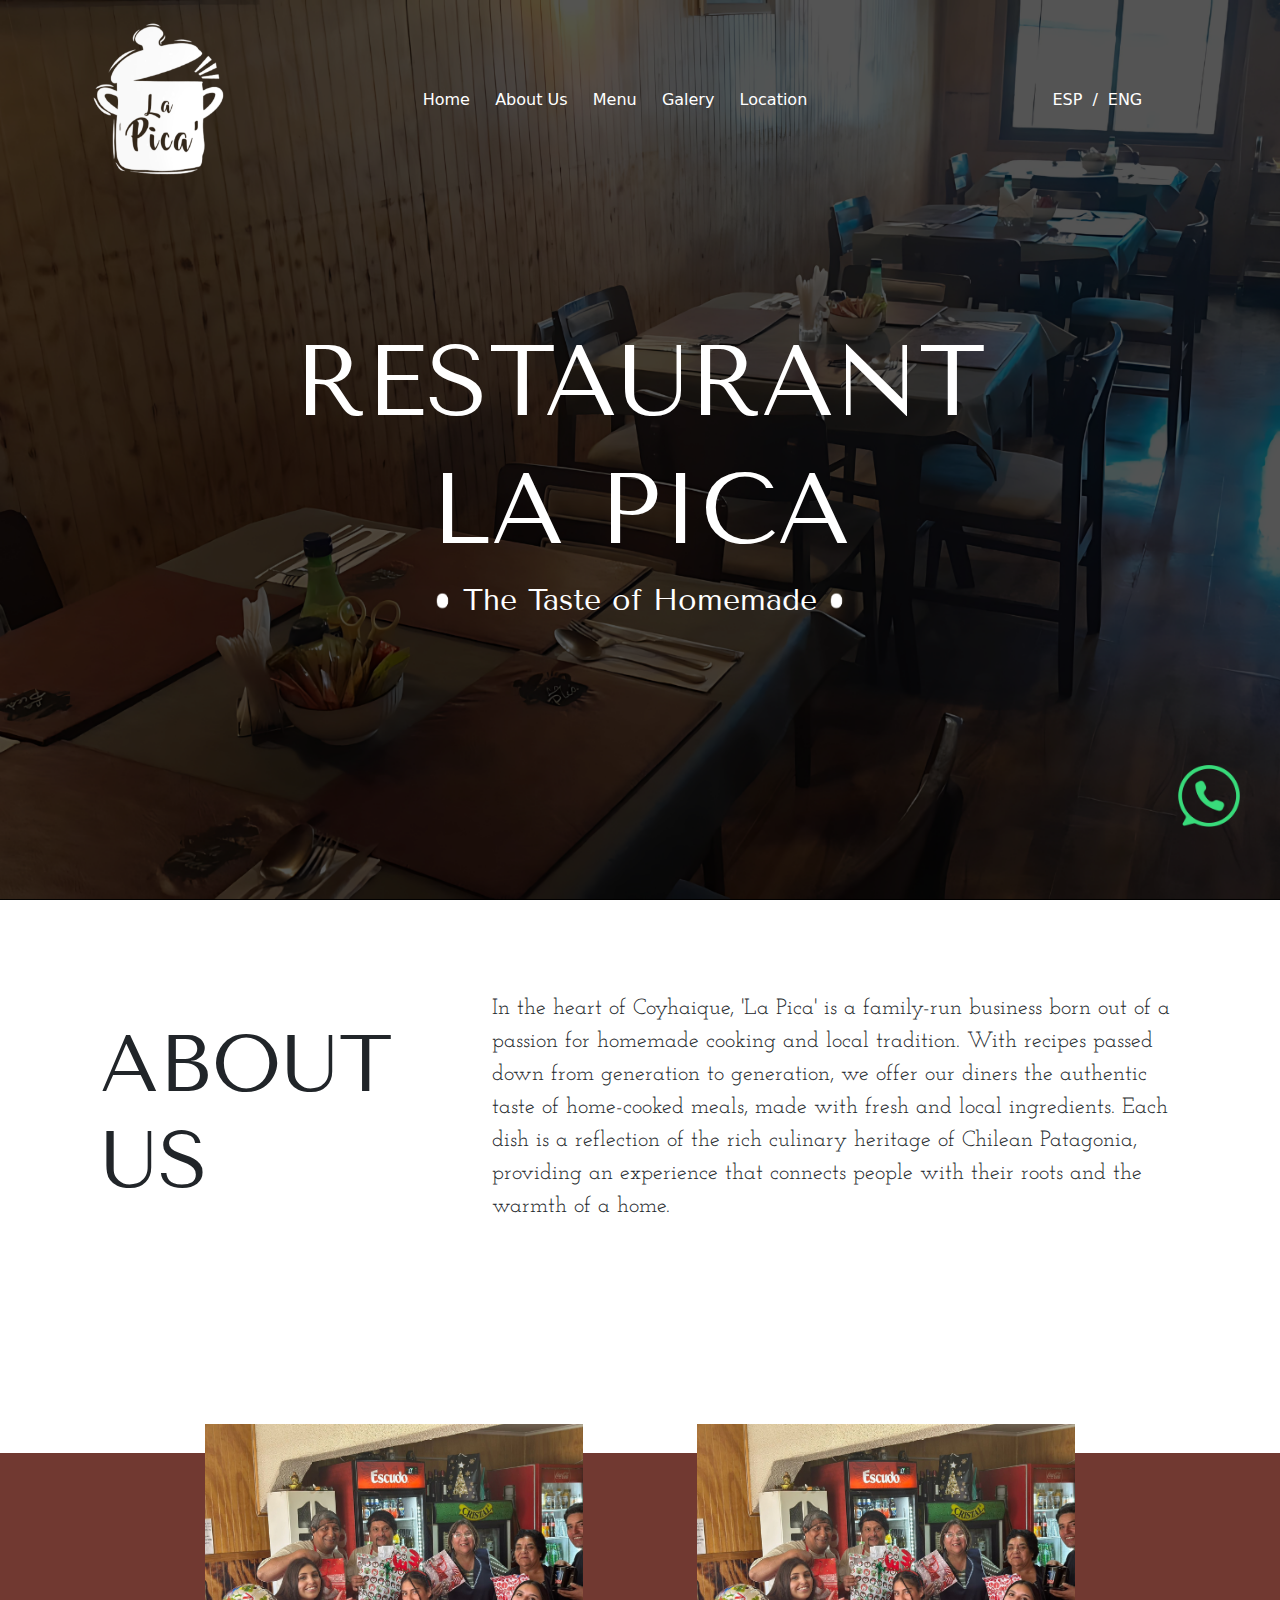
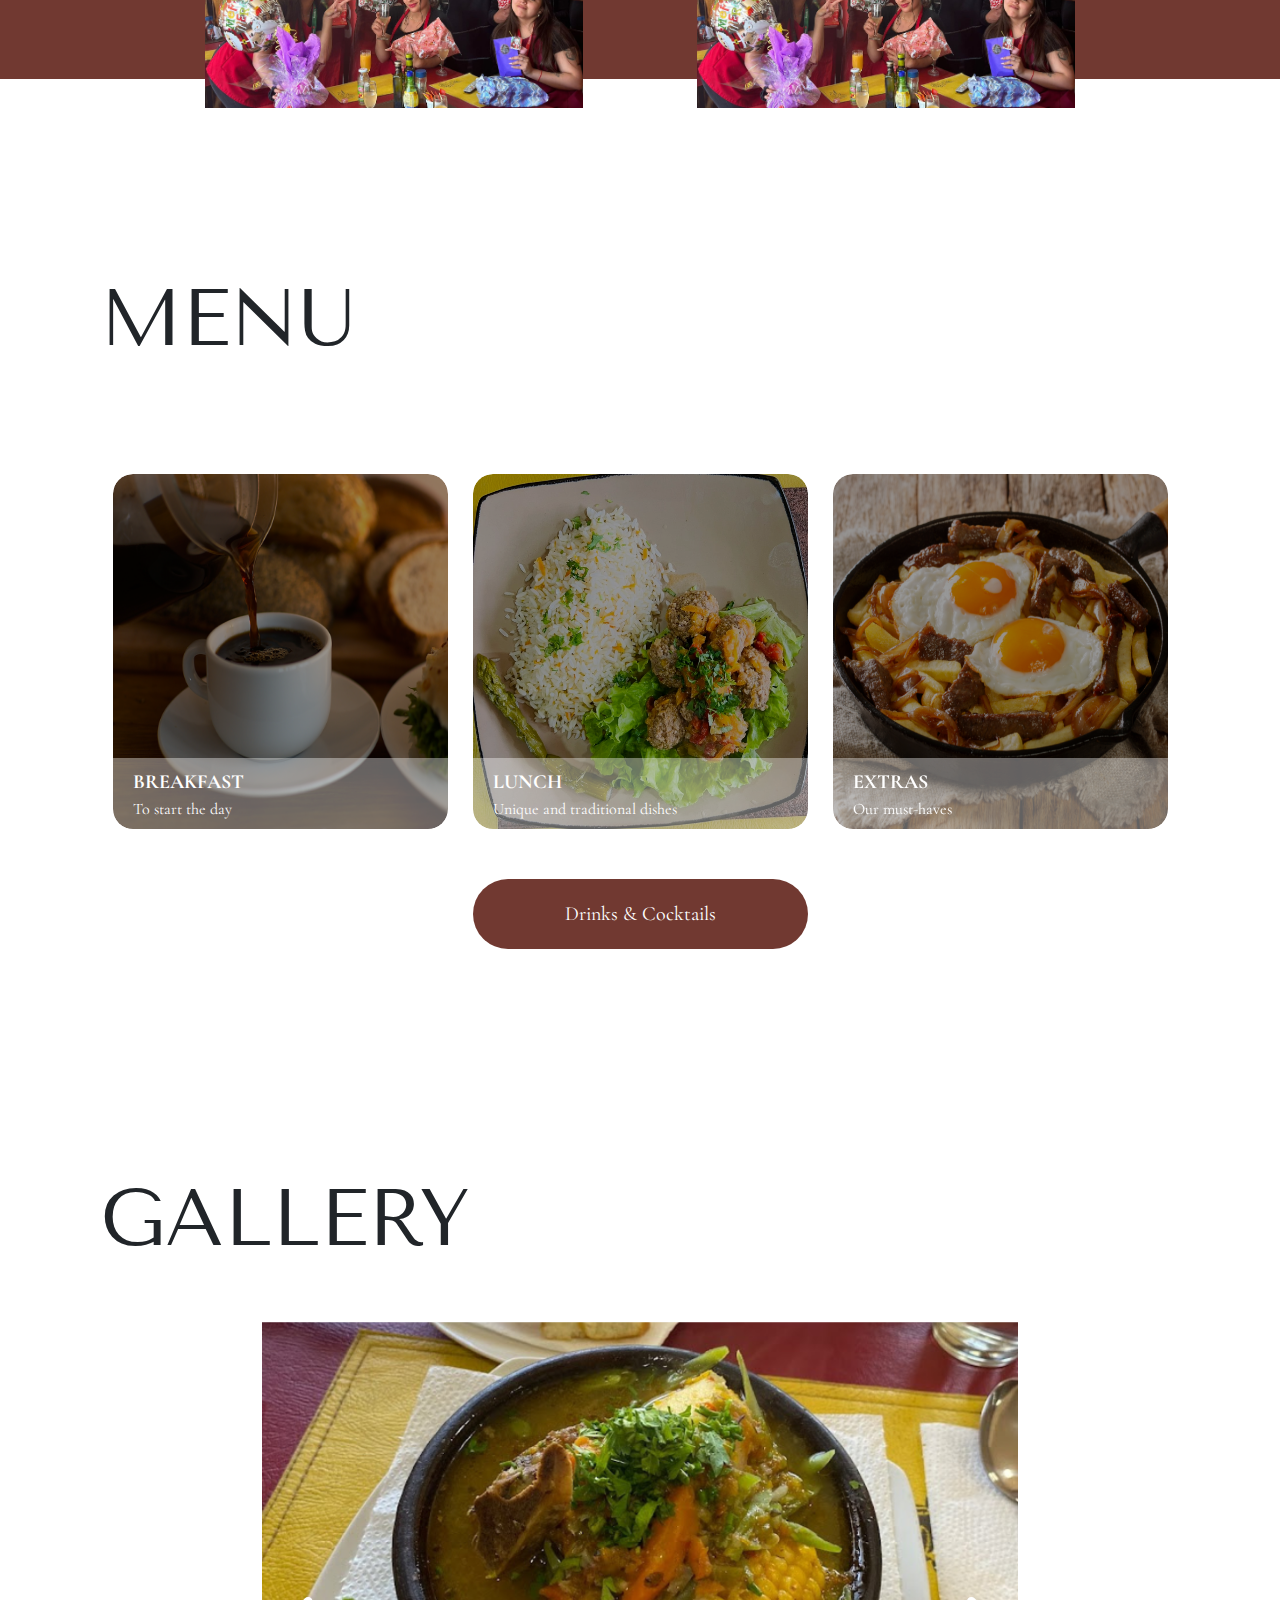
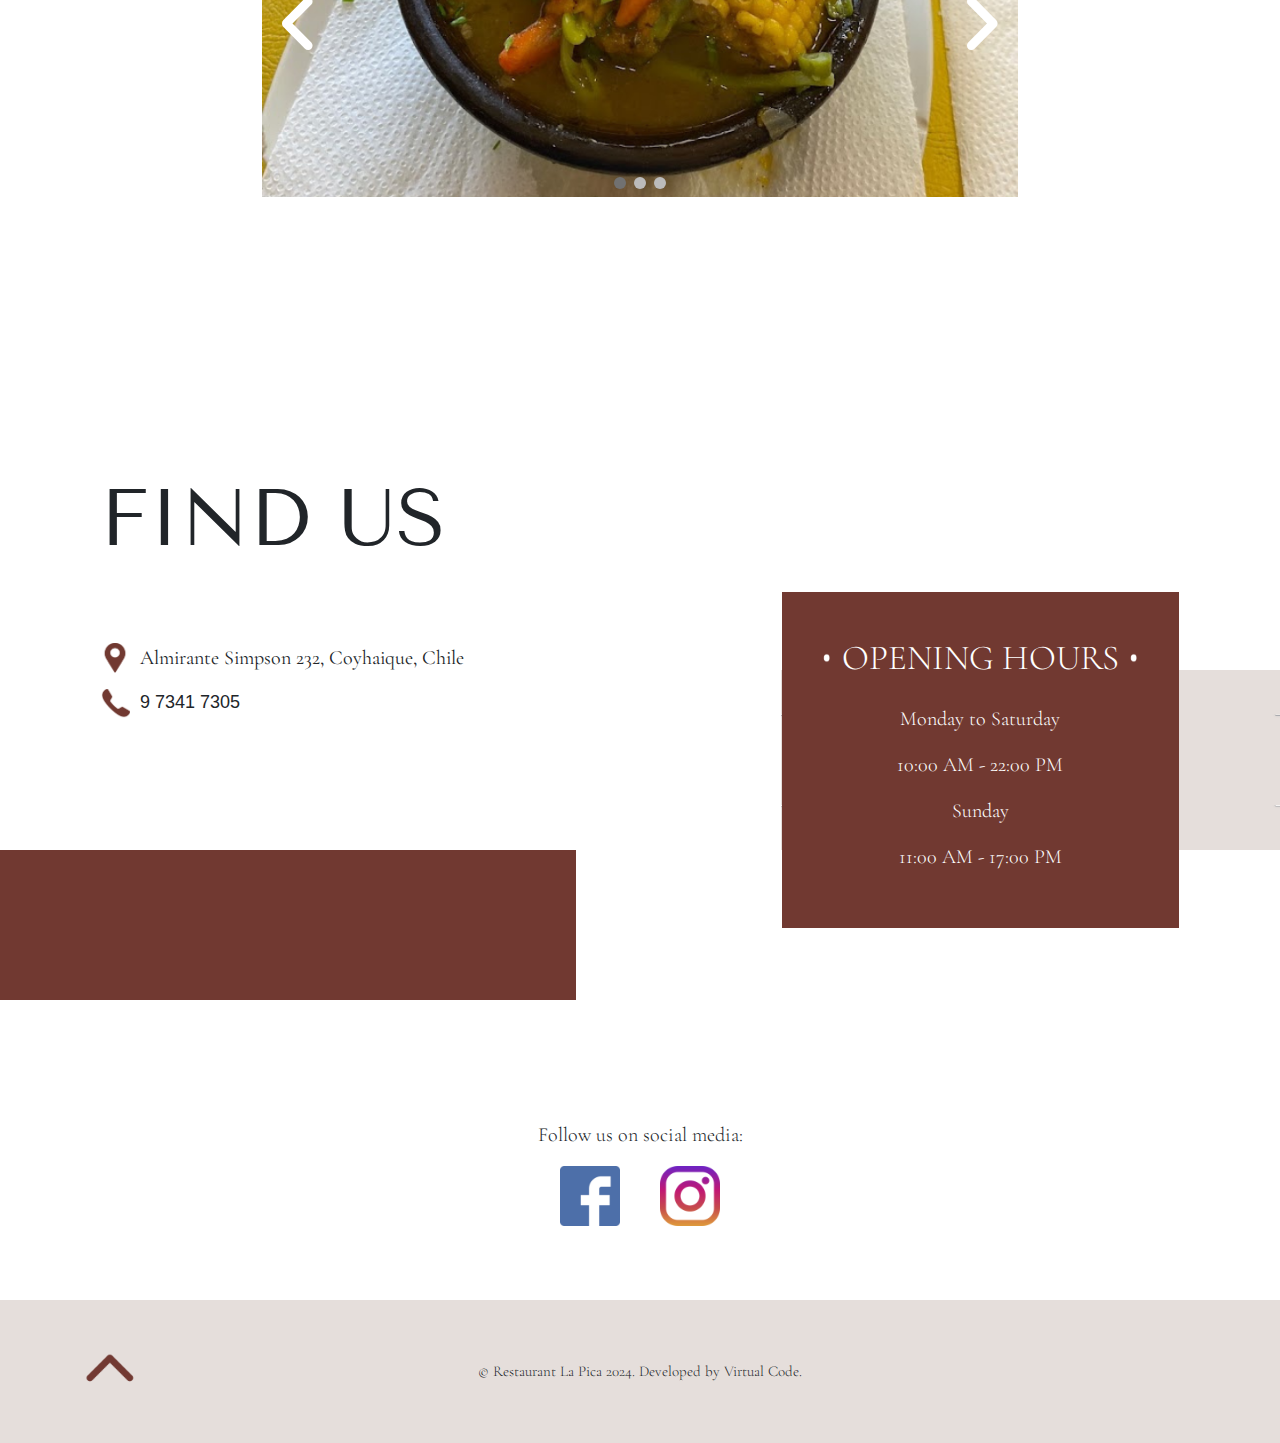
==== index-eng.html @ 549d0dbc "1ra version pagina web sin efectos" ====
<!DOCTYPE html>
<html lang="en">
<head>
    <meta charset="UTF-8">
    <meta name="viewport" content="width=device-width, initial-scale=1.0">
    <meta http-equiv="X-UA-Compatible" content="IE=edge">
    <link rel="stylesheet" href="../estilos/estilos.css">
    <link href="https://cdn.jsdelivr.net/npm/bootstrap@5.3.3/dist/css/bootstrap.min.css" rel="stylesheet" integrity="sha384-QWTKZyjpPEjISv5WaRU9OFeRpok6YctnYmDr5pNlyT2bRjXh0JMhjY6hW+ALEwIH" crossorigin="anonymous">
    <link rel="preconnect" href="https://fonts.googleapis.com">
    <link rel="preconnect" href="https://fonts.gstatic.com" crossorigin>
    <link href="https://fonts.googleapis.com/css2?family=Cormorant+Garamond:ital,wght@0,300;0,400;0,500;0,600;0,700;1,300;1,400;1,500;1,600;1,700&display=swap" rel="stylesheet">
    <link href="https://fonts.googleapis.com/css2?family=Cormorant:ital,wght@0,300..700;1,300..700&family=Forum&family=Tenor+Sans&display=swap" rel="stylesheet">
    <link href="https://fonts.googleapis.com/css2?family=EB+Garamond:ital,wght@0,400..800;1,400..800&family=Josefin+Slab:ital,wght@0,100..700;1,100..700&family=Lora:ital,wght@0,400..700;1,400..700&family=Open+Sans:ital,wght@0,300..800;1,300..800&family=Raleway:ital,wght@0,100..900;1,100..900&display=swap" rel="stylesheet">
    <link rel="stylesheet" href="https://cdnjs.cloudflare.com/ajax/libs/font-awesome/6.0.0-beta3/css/all.min.css">
    <title>La Pica - Restaurant</title>
</head>
<body>
    <section class="inicio" id="inicio">
        <header>
            <img src="./imagenes/logo-blanco.png" alt="Logo" class="logo">
            <label for="menu-toggle" class="menu-icon">
                <i class="fas fa-bars"></i> <!-- Ícono del menú hamburguesa -->
            </label>
            <input type="checkbox" id="menu-toggle">
            <nav>
                <ul class="barra-nav">
                    <li class="close-menu">
                        <label for="menu-toggle" class="close-icon">
                            <i class="fas fa-times"></i> <!-- Ícono de cierre -->
                        </label>
                    </li>
                    <li>
                        <a href="#inicio" class="link-nav">Home</a>
                    </li>
                    <li>
                        <a href="#nosotros" class="link-nav">About Us</a>
                    </li>
                    <li>
                        <a href="#carta" class="link-nav">Menu</a>
                    </li>
                    <li>
                        <a href="#galeria" class="link-nav">Galery</a>
                    </li>
                    <li>
                        <a href="#encuentranos" class="link-nav">Location</a>
                    </li>
                    <div class="idioma">
                        <a href="./index-esp.html" class="esp">ESP</a>
                        <p class="slash">/</p>
                        <a href="./index-eng.html" class="eng">ENG</a>
                    </div>
                </ul>
            </nav>
        </header>
        <div class="inicio-titulos">
            <div class="titulos">
                <h1>LA PICA</h1>
                <h2>RESTAURANT</h2>
            </div>
            <div class="sub-titulo">
                <img src="./imagenes/punto-blanco.png" alt="Icono punto" class="punto-blanco">
                <p class="p-sub">The Taste of Homemade</p>
                <img src="./imagenes/punto-blanco.png" alt="Icono punto" class="punto-blanco">
            </div>
        </div>
        <div class="fixed-buttons">
            <a href="" target="_blank" class="whatsapp-container">
                <span class="whatsapp-message">Hello, let's talk! <span class="emoji">😊</span></span>
                <img class="whatsapp" src="./imagenes/whatsapp.png" alt="WhatsApp">
            </a>
        </div>
    </section>
    <section class="sobre-nosotros" id="nosotros">
        <div class="texto-nosotros">
            <h3>ABOUT US</h3>
            <p class="p-nosotros">In the heart of Coyhaique, 'La Pica' is a family-run business born out of a passion for 
                homemade cooking and local tradition. With recipes passed down from generation to generation, we offer our 
                diners the authentic taste of home-cooked meals, made with fresh and local ingredients. Each dish is a 
                reflection of the rich culinary heritage of Chilean Patagonia, providing an experience that connects people 
                with their roots and the warmth of a home.</p>
        </div>
        <div  class="img-nosotros">
            <img src="./imagenes/nosotros1.png" alt="Equipo" class="equipo">
            <img src="./imagenes/nosotros1.png" alt="Equipo" class="equipo equipo2">
        </div>
    </section>
    <section class="carta" id="carta">
        <p class="h4">MENU</p>
        <div class="menus">
            <div class="menu-container">
                <a href="./carta/Desayunos.pdf" target="_blank" class="img-wrapper" rel="noopener noreferrer">
                    <img src="./imagenes/desayunos.png" alt="Menú de Desayunos" class="img-cartas">
                    <div class="text-overlay">
                        <p class="titulo-menu">BREAKFAST</p>
                        <p class="p-menu">To start the day</p>
                    </div>
                </a>
            </div>
            <div class="almuerzo"> 
                <div class="menu-container">
                    <a href="./carta/Almuerzos.pdf" target="_blank" class="img-wrapper" rel="noopener noreferrer">
                        <img src="./imagenes/almuerzos.png" alt="Menú de Desayunos" class="img-cartas">
                        <div class="text-overlay">
                            <p class="titulo-menu">LUNCH</p>
                            <p class="p-menu">Unique and traditional dishes</p>
                        </div>
                    </a>
                </div>
                <a href="./carta/bebidas.pdf" class="bebestibles" rel="noopener noreferrer">Drinks & Cocktails</a>
            </div>
            <div class="menu-container">
                <a href="./carta/Extras.pdf" target="_blank" class="img-wrapper" rel="noopener noreferrer">
                    <img src="./imagenes/extras.png" alt="Menú de Desayunos" class="img-cartas">
                    <div class="text-overlay">
                        <p class="titulo-menu">EXTRAS</p>
                        <p class="p-menu">Our must-haves</p>
                    </div>
                </a>
            </div>
        </div>
    </section>
    <section class="carta-movil" id="carta">
        <p class="h4">MENU</p>
        <div class="menus">
            <div class="menu-container-movil">
                <a href="./carta/Desayunos.pdf" target="_blank" class="img-wrapper-movil" rel="noopener noreferrer">
                    <img src="./imagenes/desayuno-movil.png" alt="Menú de Desayunos" class="img-cartas">
                    <div class="text-overlay-movil">
                        <p class="titulo-menu">BREAKFAST</p>
                    </div>
                </a>
                <a href="./carta/Almuerzos.pdf" target="_blank" class="img-wrapper-movil" rel="noopener noreferrer">
                    <img src="./imagenes/almuerzo-movil.png" alt="Menú de Almuerzos" class="img-cartas">
                    <div class="text-overlay-movil">
                        <p class="titulo-menu">LUNCH</p>
                    </div>
                </a>
                <a href="./carta/Extras.pdf" target="_blank" class="img-wrapper-movil" rel="noopener noreferrer">
                    <img src="./imagenes/extras-movil.png" alt="Extras del menú" class="img-cartas">
                    <div class="text-overlay-movil">
                        <p class="titulo-menu">EXTRA <br> OPTIONS</p>
                    </div>
                </a>
                <a href="./carta/bebidas.pdf" target="_blank" class="img-wrapper-movil" rel="noopener noreferrer">
                    <img src="./imagenes/bebidas-movil.png" alt="Bebidas" class="img-cartas">
                    <div class="text-overlay-movil">
                        <p class="titulo-menu">DRINKS & <br> COCKTAILS</p>
                    </div>
                </a>
            </div>
        </div>
    </section>
    <section class="comentarios" id="comentarios">
        <div class="elfsight-app-f3b38fe2-fb06-4954-a039-fa009a241b05" data-elfsight-app-lazy></div>
    </section>
    <section class="galeria" id="galeria">
        <h4>GALLERY</h4>
        <div class="carrusel">
            <button class="prev" onclick="moverCarrusel(-1)">
                <i class="fa-solid fa-angle-left"></i>
            </button>
            <div class="contenedor-galeria">
                <div class="carrusel-imagenes">
                    <img src="./imagenes/galeria1.png" alt="Imagen 1" class="imagen-carrusel img-movil">
                    <img src="./imagenes/galeria2.png" alt="Imagen 2" class="imagen-carrusel img-movil">
                    <img src="./imagenes/galeria3.png" alt="Imagen 3" class="imagen-carrusel img-movil">
                    <img src="./imagenes/galeriapc1.png" alt="Imagen 1" class="imagen-carrusel img-pc">
                    <img src="./imagenes/galeriapc2.png" alt="Imagen 2" class="imagen-carrusel img-pc">
                    <img src="./imagenes/galeriapc3.png" alt="Imagen 3" class="imagen-carrusel img-pc">
                </div>
                <div class="puntos-carrusel">
                    <span class="punto activo" onclick="irALaImagen(0)"></span>
                    <span class="punto" onclick="irALaImagen(1)"></span>
                    <span class="punto" onclick="irALaImagen(2)"></span>
                </div>
            </div>
            <button class="next" onclick="moverCarrusel(1)">
                <i class="fa-solid fa-angle-right"></i>
            </button>
        </div>
    </section>       
    <section class="encuentranos" id="encuentranos">
        <div class="sec-encuentranos">
            <div class="encuentranos-izq">
                <h5 class="h6">FIND US</h5>
                <div class="div-contacto">
                    <div class="info-contacto">
                        <img src="./imagenes/ubicacion.png" alt="Ícono Ubicación" class="icono-contacto">
                        <p class="p-contacto">Almirante Simpson 232, Coyhaique, Chile</p>
                    </div>
                    <div class="info-contacto">
                        <img src="./imagenes/telefono.png" alt="Ícono teléfono" class="icono-contacto">
                        <p class="p-numero">9 7341 7305</p>
                    </div>
                </div>
                <div class="bg-maps">
                    <div class="cafe-background"></div>
                    <iframe src="https://www.google.com/maps/embed?pb=!1m18!1m12!1m3!1d2983883.2878471157!2d-74.72768891680356!3d-43.08457756631863!2m3!1f0!2f0!3f0!3m2!1i1024!2i768!4f13.1!3m3!1m2!1s0xbdf2c52dc365b495%3A0xec79518ab689ead2!2sLa%20Pica%20Campesina!5e0!3m2!1ses!2scl!4v1725497286866!5m2!1ses!2scl" width="400" height="250" style="border:0;" allowfullscreen="" loading="lazy" referrerpolicy="no-referrer-when-downgrade"></iframe>    
                </div>
            </div>
            <div class="horarios">
                <div class="div-horarios">
                    <div class="titulo-horarios">
                        <img src="./imagenes/punto-blanco.png" alt="Ícono título" class="punto-blanco-horario">
                        <p class="p-horarios">OPENING HOURS</p>
                        <img src="./imagenes/punto-blanco.png" alt="Ícono título" class="punto-blanco-horario">
                    </div>
                    <div class="content-horario">
                        <p>Monday to Saturday</p>
                        <p>10:00 AM - 22:00 PM</p>
                    </div>
                    <div class="content-horario">
                        <p>Sunday</p>
                        <p>11:00 AM - 17:00 PM</p>
                    </div>
                </div>
            </div>
        </div>
        <div class="rrss" id="rrsscv  ">
            <p>Follow us on social media:</p>
            <div class="iconos-rrss">
                <img src="./imagenes/facebook.png" alt="Facebook" class="img-rrss">
                <img src="./imagenes/instagram.png" alt="Instagram" class="img-rrss">
            </div>
        </div>
    </section>
    <section class="encuentranos-movil" id="encuentranos">
            <h6>FIND US</h6>
            <div class="div-contacto">
                <div class="info-contacto">
                    <img src="./imagenes/ubicacion.png" alt="Ícono Ubicación" class="icono-contacto">
                    <p class="p-contacto">Almirante Simpson 232, Coyhaique</p>
                </div>
                <div class="info-contacto">
                    <img src="./imagenes/telefono.png" alt="Ícono teléfono" class="icono-contacto">
                    <p class="p-numero">9 7341 7305</p>
                </div>
            </div>
            <div class="bg-maps">
                <iframe src="https://www.google.com/maps/embed?pb=!1m18!1m12!1m3!1d2983883.2878471157!2d-74.72768891680356!3d-43.08457756631863!2m3!1f0!2f0!3f0!3m2!1i1024!2i768!4f13.1!3m3!1m2!1s0xbdf2c52dc365b495%3A0xec79518ab689ead2!2sLa%20Pica%20Campesina!5e0!3m2!1ses!2scl!4v1725497286866!5m2!1ses!2scl" width="400" height="250" style="border:0;" allowfullscreen="" loading="lazy" referrerpolicy="no-referrer-when-downgrade"></iframe>    
            </div>
            <div class="horarios-movil">
                <p class="p-horarios">OPENING HOURS</p>
                <p class="p-horarios-m">Monday to Saturday: 10:00 AM - 22:00 PM</p>
                <p class="p-horarios-m">Sunday: 11:00 AM - 17:00 PM</p>
            </div>
        <div class="rrss" id="rrsscv  ">
            <p>Follow us on social media:</p>
            <div class="iconos-rrss">
                <img src="./imagenes/facebook.png" alt="Facebook" class="img-rrss">
                <img src="./imagenes/instagram.png" alt="Instagram" class="img-rrss">
            </div>
        </div>
    </section>
    <footer class="footer">
        <button id="scrollToTopBtn" class="boton-scroll" aria-label="Subir al inicio">
            <img src="./imagenes/scroll.png" alt="Subir" class="boton-subir">
        </button>
        <p class="p-footer">© Restaurant La Pica 2024. Developed by Virtual Code.</p>
    </footer>
    <script src="https://cdn.jsdelivr.net/npm/bootstrap@5.3.3/dist/js/bootstrap.bundle.min.js" integrity="sha384-YvpcrYf0tY3lHB60NNkmXc5s9fDVZLESaAA55NDzOxhy9GkcIdslK1eN7N6jIeHz" crossorigin="anonymous"></script>
    <script src="script.js"></script>   
    <script src="https://static.elfsight.com/platform/platform.js" async></script>
    <script>
        document.getElementById("scrollToTopBtn").addEventListener("click", function() {
            window.scrollTo({ top: 0, behavior: 'smooth' });
        });
    </script>
</body>
</html>
---- estilos/estilos.css ----
/*INICIO*/

.inicio {
    background-image: url(../imagenes/fondo-inicio.png);
    background-repeat: no-repeat;
    background-size: cover;
    width: 100%;
    height: 100vh;
}

.logo {
    width: 150px;
    height: 160px;
}

nav {
    display: flex;
    flex-direction: row;
}

.barra-nav {
    list-style-type: none;
    display: flex;
    flex-direction: row;
    justify-content: space-evenly;
    padding: 0px;
    margin: 0px;
    width: 800px;
}

.link-nav {
    color: white;
    text-decoration: none;
}

header {
    display: flex;
    flex-direction: row;
    justify-content: space-around;
    align-items: center;
    padding-top: 20px;
}

.idioma {
    display: flex;
    flex-direction: row;
    margin: 0px;
    padding-right: 30px;
    padding: 0px 30px 0px 210px;
}
.eng , .esp , .slash {
    color: white;
    text-decoration: none;
    font-weight: 500;
    padding-left: 10px;
    margin: 0px;
}

.eng:hover , .esp:hover {
    color: #f7b32b;
    transition: transform 0.8s ease;
    transform: scale(1.2); 
}

.link-nav:hover {
    color: #f7b32b;
}

.titulos {
    font-family: "Tenor Sans", sans-serif;
    color: white !important;
    display: flex;
    flex-direction: column-reverse;
    align-items: center;
}

li:hover {
    transition: transform 0.8s ease;
    transform: scale(1.2); 
}

h1, h2 {
    font-size: 100px !important;
}

.sub-titulo {
    display: flex;
    flex-direction: row;
    color: white;
    font-family: "Tenor Sans", sans-serif;
    align-items: center;
    justify-content: center;
}

.p-sub {
    font-size: 30px;
    margin: 0px;
    padding-left: 10px;
    padding-right: 10px;
}

.punto-blanco {
    width: 20px;
    height: 20px;
}

.inicio-titulos {
    height: 65vh;
    display: flex;
    flex-direction: column;
    justify-content: center;
}

/*ICONO WHATSAPP*/

.whatsapp-container {
    position: fixed;
    display: flex;
    flex-direction: row;
    align-items: center;
    text-decoration: none;
    font-weight: 600;
    justify-content: flex-end;
    right: 40px;
}

.whatsapp {
    width: 62px;
    height: 62px;
    transition: transform 0.3s ease;
    cursor: pointer;
}

.whatsapp-message {
    text-decoration: none;
    margin-right: 7px;
    width: 155px;
    height: 38px;
    bottom: 70px;
    background-color: #2aac5e;
    color: white;
    padding: 5px 10px;
    border-radius: 50px;
    white-space: nowrap;
    font-size: 14px;
    opacity: 0;
    transition: opacity 0.3s ease; 
    pointer-events: none;
}

.emoji {
    font-size: 1.1rem;
}
.whatsapp-container:hover .whatsapp {
    transform: scale(1.1); 
}

.whatsapp-container:hover .whatsapp-message {
    opacity: 1;
}

/*BOTON SCROLL*/

.boton-scroll {
    border-color: white !important;
    box-shadow: none;
    border: 0px;
    padding: 0px;
    background-color: transparent;
    padding-left: 40px;
    position: absolute;
    left: 40px;
}

.boton-subir {
    width: 60px;
    height: 60px;
}

.boton-subir:hover {
    filter: brightness(1.5);
}

/*SOBRE NOSOTROS*/

.sobre-nosotros {
    width: 100%;
    height: 100vh;
}

.img-nosotros {
    background-image: url(../imagenes/fondo-nosotros.png);
    background-repeat: no-repeat;
    background-size: auto;
    background-position: center;
    display: flex;
    flex-direction: row;
    justify-content: space-evenly;
    padding: 0px 90px;
}

.equipo {
    width: 378px;
    height: 284px;
}

h3 {
    font-family: "Tenor Sans", sans-serif;
    font-size: 80px !important;
    width: 500px;
}

.sobre-nosotros {
    display: flex;
    flex-direction: column;
    justify-content: space-around;
}

.p-nosotros {
    font-family: "Josefin Slab", serif;
    padding-left: 100px;
    font-size: 22px;
    font-weight: 400;
}

.texto-nosotros {
    display: flex;
    flex-direction: row;
    margin: 0px 100px;
    align-items: center;
}

/*CARTA*/

.carta {
    width: 100%;
    height: 100vh;
    padding: 70px 100px;
}
.img-cartas {
    width: 100%;
    height: 100%;
    filter: brightness(0.6);
    border-radius: 20px;
    transition: transform 0.3s ease, filter 0.3s ease;
}

.menus {
    display: flex;
    flex-direction: row;
    justify-content: space-around;
}

.menu-container {
    position: relative; 
    overflow: hidden;
    width: 335px;
    height: 355px;
    margin-top: 100px;
    border-radius: 20px;
}

.menu-container-almuerzo {
    position: relative; 
    overflow: hidden;
    width: 335px;
    height: 355px;
    border-radius: 20px;
}

.text-overlay {
    width: 100%;
    height: 20%;
    background-color: rgba(255, 255, 255, 0.38);
    position: absolute;
    color: white;
    text-align: start;
    font-family: 'Cormorant Garamond', serif;
    transition: opacity 0.3s ease;
    display: flex;
    flex-direction: column;
    bottom: 0px;
    justify-content: center;
    padding-left: 20px;
}

.img-wrapper:hover .img-cartas {
    transition: transform 0.5s ease;
    transform: scale(1.1);
    filter: brightness(1);
    border-radius: 20px;
}

.titulo-menu {
    margin: 0px;
    font-family: 'Cormorant Garamond', serif;
    font-weight: 800;
    font-size: 20px;
}

.p-menu {
    margin: 0px;
    font-family: 'Cormorant Garamond', serif;
}

.bebestibles {
    background-color: #713931;
    padding: 20px;
    border-radius: 50px;
    text-decoration: none;
    color: white;
    font-family: 'Cormorant Garamond', serif;
    font-size: 20px;
    text-align: center;
}

.bebestibles:hover {
    filter: brightness(1.5);
    transition: filter 0.5s ease;
}

.almuerzo {
    height: 80%;
    display: flex;
    flex-direction: column;
    gap: 50px;
}

.h4 {
    font-family: "Tenor Sans", sans-serif;
    font-size: 80px !important;
    width: 500px;
}

/*GALERIA*/

.img-movil {
    display: none;
}

h4 {
    font-family: "Tenor Sans", sans-serif;
    font-size: 80px !important;
    width: 100%;
    display: flex;
}

body {
    margin: 0;
    font-family: Arial, sans-serif;
}

.galeria {
    width: 100%;
    height: 100vh;
    padding: 70px 100px;
    display: flex;
    flex-direction: column;
    align-items: center;
    position: relative;
    justify-content: space-between;
}

h4 {
    font-size: 40px;
    margin-bottom: 20px;
}

.carrusel {
    display: flex;
    align-items: center;
    width: 70%;
    height: 80%;
    position: relative;
    overflow: hidden;
}

.contenedor-galeria {
    display: flex;
    flex-direction: column;
    width: 100%;
    height: 100%;
}

.carrusel-imagenes {
    display: flex;
    transition: transform 0.5s ease-in-out;
}

.imagen-carrusel {
    width: 100%; /* Asegura que las imágenes ocupen el 100% */
    height: auto; /* Mantiene la relación de aspecto */
    flex-shrink: 0; /* Evita que las imágenes se reduzcan */
}

.prev, .next {
    background-color: transparent;
    color: white;
    border: none;
    padding: 10px;
    cursor: pointer;
    z-index: 1;
    position: absolute;
    top: 50%;
    transform: translateY(-50%);
    font-size: 70px; /* Tamaño del icono */
}

.prev {
    left: 10px; /* Ajustar posición del botón prev */
}

.next {
    right: 10px; /* Ajustar posición del botón next */
}

.puntos-carrusel {
    display: flex;
    justify-content: center;
    align-items: center;
    margin-top: -20px; /* Ajusta este valor para mover los puntos más cerca de la imagen */
    z-index: 1; /* Asegúrate de que estén por encima de las imágenes */
}

.punto {
    display: inline-block;
    width: 12px; /* Ajustar el tamaño del punto */
    height: 12px; /* Ajustar el tamaño del punto */
    margin: 0 4px; /* Espacio entre los puntos */
    background-color: #bbb;
    border-radius: 50%;
    cursor: pointer;
}

.punto.activo {
    background-color: #717171; /* Color del punto activo */
}

/*ENCUENTRANOS*/

.encuentranos {
    width: 100%;
    height: 100vh;
}

.icono-contacto {
    width: 30px;
    height: 30px;
}

.div-contacto {
    padding-left: 100px;
}

.info-contacto {
    display: flex;
    flex-direction: row;
}

h6 {
    font-family: "Tenor Sans", sans-serif;
    font-size: 80px !important;
    width: 500px;
    padding-left: 100px;
}

.h6 {
    font-family: "Tenor Sans", sans-serif;
    font-size: 80px !important;
    width: 500px;
    padding-left: 100px;
}

.p-contacto {
    font-family: 'Cormorant Garamond', serif;
    margin-left: 10px;
    font-size: 20px;
}

.p-numero {
    font-family: 'Gill Sans', 'Gill Sans MT', Calibri, 'Trebuchet MS', sans-serif;
    margin-left: 10px;
    font-size: 18px;
    font-weight: 100;
}

.sec-encuentranos {
    display: flex;
    flex-direction: row;
    justify-content: space-between;
    padding: 70px 0px;
    align-items: center;
    height: 80vh;
}

.encuentranos-izq {
    height: 100%;
    display: flex;
    flex-direction: column;
    justify-content: space-between;
    width: 50%;
}

.titulo-horarios {
    display: flex;
    flex-direction: row;
    align-items: center;
    margin-bottom: 20px;
    font-family: "Tenor Sans", sans-serif;
}

.p-horarios {
    font-family: 'Cormorant Garamond', serif;
    font-size: 35px;
    font-weight: 100;
    margin: 0px 10px;
}

.horarios {
    display: flex;
    flex-direction: column;
    justify-content: center;
    align-items: center;
    width: 39vw;
    height: 20vh;
    background-image: url(../imagenes/background-horarios.png);
    background-position: center;
    background-size: 50%;
}

.content-horario {
    font-family: 'Cormorant Garamond', serif;
    text-align: center;
    font-size: 20px;
    font-weight: 100;
}

.div-horarios {
    color: white;
    padding: 40px;
    margin-right: 20%;
    background-color: #713931;
}

.punto-blanco-horario {
    width: 10px;
    height: 10px;
}


.img-rrss {
    width: 60px;
    height: 60px;
}

.bg-maps {
    position: relative;
    width: 100%;
    height: 250px;
}

.cafe-background {
    position: absolute;
    background-color: #713931; /* Color café */
    width: 90%;
    height: 60%; /* Ocupa el 50% de la altura del contenedor */
    bottom: 20%; /* Aparece en la parte inferior del contenedor */
    z-index: 1; /* Se ubica detrás del iframe */
}

.bg-maps iframe {
    position: relative;
    width: 60%;
    height: 100%;
    z-index: 2; /* El iframe queda sobre el fondo café */
    left: 20%;
}

.rrss {
    display: flex;
    flex-direction: column;
    align-items: center;
    font-family: 'Cormorant Garamond', serif;
    font-size: 20px;
    font-weight: 100;
}

.iconos-rrss {
    width: 200px;
    display: flex;
    flex-direction: row;
    justify-content: space-around;
}

.img-rrss:hover {
    filter: contrast(1.5); 
    transition: transform 0.8s ease;
    transform: scale(1.1); 
}

.footer {
    display: flex;
    justify-content: center;
    align-items: center;
    font-family: 'Cormorant Garamond', serif;
    font-size: 15px;
    font-weight: 100;
    background-color: #e5dedb;
}

.footer p {
    margin: 0px;
    padding: 60px;
}

/*MEDIA QUERYS*/

#menu-toggle {
    display: none; /* Ocultar el checkbox */
}

.menu-icon {
    display: none; /* Ocultar en pantallas grandes */
    font-size: 2rem;
    cursor: pointer;
    color: white;
}

.close-menu {
    width: 100%;
    text-align: center;
    display: none;
}

.close-icon {
    font-size: 3rem;
    cursor: pointer;
    color: #f7b32b;
    transition: none;
}

.carta-movil {
    display: none;
}

.encuentranos-movil {
    display: none;
}
/*inicio - nav bar*/

@media only screen and (max-width: 1024px) {

    * {
        margin: 0;
        padding: 0;
        box-sizing: border-box;
    }

    body {
        width: 110%;
        overflow-x: hidden;  /* Evita desbordamientos horizontales */
    }

    .inicio, .sobre-nosotros, .carta, .galeria {
        overflow-x: hidden;  /* Asegura que los elementos internos no se desborden */
    }

    /*inicio - nav bar*/

    .inicio {
        width: 110vw;
        height: 110vh;
    }

    .menu-icon {
        position: absolute;
        right: 30px;
    }

    .link-nav {
        font-size: 10px;
    }

    .logo {
        position: absolute;
        left: 40px;
    }
    
    header {
        display: flex;
    }
    .menu-icon {
        display: block; /* Mostrar icono hamburguesa */
    }

    li {
        margin: 0px;
    }

    .barra-nav {
        display: none; /* Ocultar el menú inicialmente */
        position: fixed;
        top: 0;
        right: 0;
        width: 40%;
        height: 100%;
        background-color: black;
        flex-direction: column;
        justify-content: center;
        align-items: center;
        gap: 20px;
        z-index: 1000;
    }

    #menu-toggle:checked + nav .barra-nav {
        display: flex; /* Mostrar el menú cuando se active el checkbox */
    }

    .barra-nav li {
        margin: 20px 0;
    }

    .link-nav {
        color: white;
        font-size: 1.5rem;
        text-decoration: none;
        transition: color 0.3s;
    }

    .link-nav:hover {
        color: #f7b32b; /* Color de hover para enlaces */
    }

    .close-menu {
        display: block; /* Visible en pantallas pequeñas */
    }

    .idioma {
        padding: 0px;
    }

    .esp {
        padding: 0px;
        color: #f7b32b;
        font-size: 20px;
    }
    
    .eng, .slash {
        color: #f7b32b;
        font-size: 20px;
    }

    /*INICIO GENERAL*/

    .inicio {
        display: flex;
        flex-direction: column;
        justify-content: space-evenly;
    }
    h1, h2 {
        font-size: 45px !important;
    }

    .p-sub {
        font-size: 20px;
    }

    /*SOBRE NOSOTROS*/

    .texto-nosotros {
        flex-direction: column;
        margin: 50px 0px 0px 0px;
    }

    .p-nosotros {
        padding: 40px;
        text-align: center;
        font-size: 20px;
    }

    .img-nosotros {
        width: 110vw;
        display: flex;
        justify-content: center;
    }
    .equipo {
        width: 300px;
        height: 250px;
    }

    h3 {
        text-align: center;
        font-size: 45px !important;
    }

    .equipo2 {
        display: none;
    }



    /*MENU- carta movil*/

    .h4 {
        font-size: 45px !important;
    }

    .carta {
        display: none;
    }

    .carta-movil {
        display: block;
        width: 100%;
        height: auto;
        padding: 70px 40px;
    }

    .menus {
        flex-direction: column;
    }

    .menu-container-movil {
        width: 100%;
        position: relative; 
        overflow: hidden;
        width: 100%;
        margin-top: 70px;
        border-radius: 20px;
        display: flex;
        flex-direction: column;
        gap: 30px;
    }

    .img-wrapper {
        height: 280px;
    }

    .text-overlay-movil {
        position: absolute; /* Hace que el texto esté sobre la imagen */
        top: 50%; /* Centra verticalmente */
        left: 50%; /* Centra horizontalmente */
        transform: translate(-50%, -50%); /* Ajusta el desplazamiento para un centrado perfecto */
        padding: 10px 20px;
        border-radius: 5px;
    }

    .img-wrapper-movil {
        position: relative; 
        display: flex;
        justify-content: center;
        align-items: center;
        overflow: hidden;
    }

    .img-wrapper-movil:hover .img-cartas {
        transition: transform 0.5s ease;
        transform: scale(1.1);
        filter: brightness(1);
        border-radius: 20px;
    }

    .titulo-menu {
        font-family: "Tenor Sans", sans-serif;
        letter-spacing: 3px;
        font-size: 25px;
        color: white; 
        font-weight: 300;
        text-align: center;
        margin: 0; /* Asegura que no haya márgenes adicionales */
    }

    .h4 {
        text-align: center;
        width: 100%;
    }

    /*GALERIA*/

    .img-movil {
        display: block;
    }

    .img-pc {
        display: none;
    }

    .galeria {
        width: 110vw;
        height: 100vh;
        display: flex;
        flex-direction: column;
        padding: 50px 40px !important;
    }

    h4 {
        font-size: 45px !important;
        justify-content: center;
        margin-bottom: 20px !important;
        width: 100%;
    }

    .carrusel {
        position: relative;
        width: 100%;
        height: calc(100vh - 30px); /* Espacio restante después del título */
    }

    .contenedor-galeria {
        position: relative;
        width: 100%;
        height: 95%;
        overflow: hidden;
    }

    .carrusel-imagenes {
        display: flex;
        width: 100%; /* Tres imágenes */
        height: 100%;
        transition: transform 0.5s ease-in-out;
    }

    .imagen-carrusel {
        width: 100%;
        height: 100%;
        object-fit: cover; /* Ajusta la imagen al tamaño del contenedor */
    }

    .prev, .next {
        position: absolute;
        top: 50%;
        transform: translateY(-50%);
        font-size: 30px;
        color: rgba(255, 255, 255, 0.8);
        background-color: rgba(0, 0, 0, 0.5);
        border: none;
        padding: 10px;
        cursor: pointer;
        z-index: 10;
    }

    .prev {
        left: 10px;
    }

    .next {
        right: 10px;
    }

    .puntos-carrusel {
        position: absolute;
        bottom: 10px;
        left: 50%;
        transform: translateX(-50%);
        display: flex;
        gap: 5px;
    }

    .punto {
        width: 10px;
        height: 10px;
        border-radius: 50%;
        background-color: rgba(255, 255, 255, 0.5);
        cursor: pointer;
    }

    .punto.activo {
        background-color: rgba(255, 255, 255, 1);
    }

    /*ENCUENTRANOS*/

    h6 {
        margin-bottom: 30px !important;
    }

    .h6 {
        margin-bottom: 30px !important;
    }

    .encuentranos {
        display: none;
    }

    .encuentranos-movil {
        display: flex;
        flex-direction: column;
        justify-content: center;
        align-items: center;
    }
    
        h6 {
        font-size: 45px !important;
        padding: 0px;
        width: 100%;
        text-align: center;
    }

    .h6 {
        font-size: 45px !important;
        padding: 0px;
        width: 100%;
        text-align: center;
    }

    .div-contacto {
        margin-bottom: 20px;
    }

    .horarios-movil {
        width: 100%;
        display: flex;
        flex-direction: column;
        justify-content: center;
        font-family: 'Cormorant Garamond', serif;
        font-weight: 200;
        margin: 30px 0px 30px 0px;
    }

    .p-horarios {
        justify-content: center;
        font-size: 25px;
        text-align: center;
        margin-bottom: 10px;
        font-weight: 500;
    }

    .p-horarios-m {
        text-align: center;
        font-size: 20px;
    }

    .div-horarios-movil {
        width: 280px;
        color: black;
    }

    .div-contacto {
        padding: 0px;
        display: flex;
        flex-direction: column;
        align-items: flex-start;
        width: 350px;
    }

    .content-horario-movil {
        text-align: flex-start !important;
    }

    .rrss {
        margin-bottom: 40px;
    }

    .footer {
        flex-direction: column;
        background-color: #e5dedb;
        padding: 40px 20px 60px 20px;
    }

    .boton-scroll {
        position: relative;
        padding: 0px;
        left: 0px;
        margin-bottom: 5px;
    }

    .p-footer {
        text-align: center;
        padding: 0px !important;
    }
}
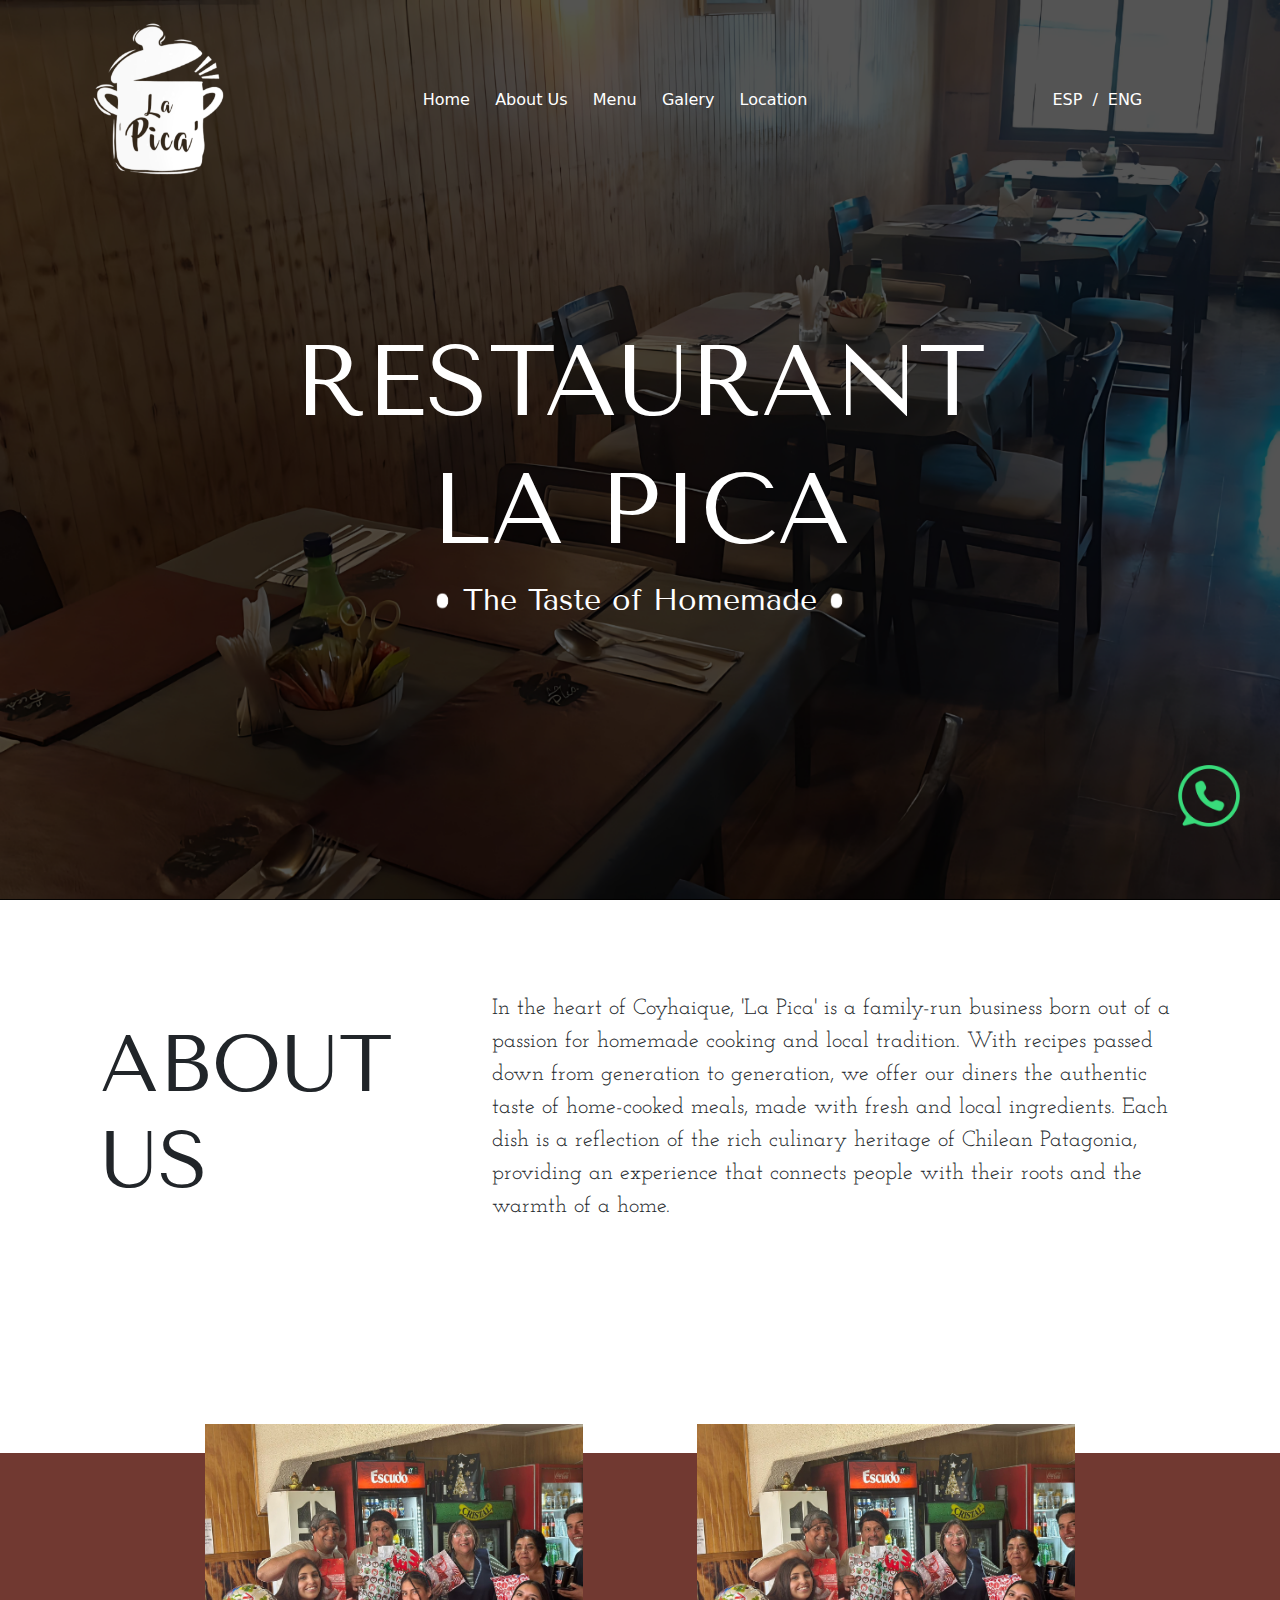
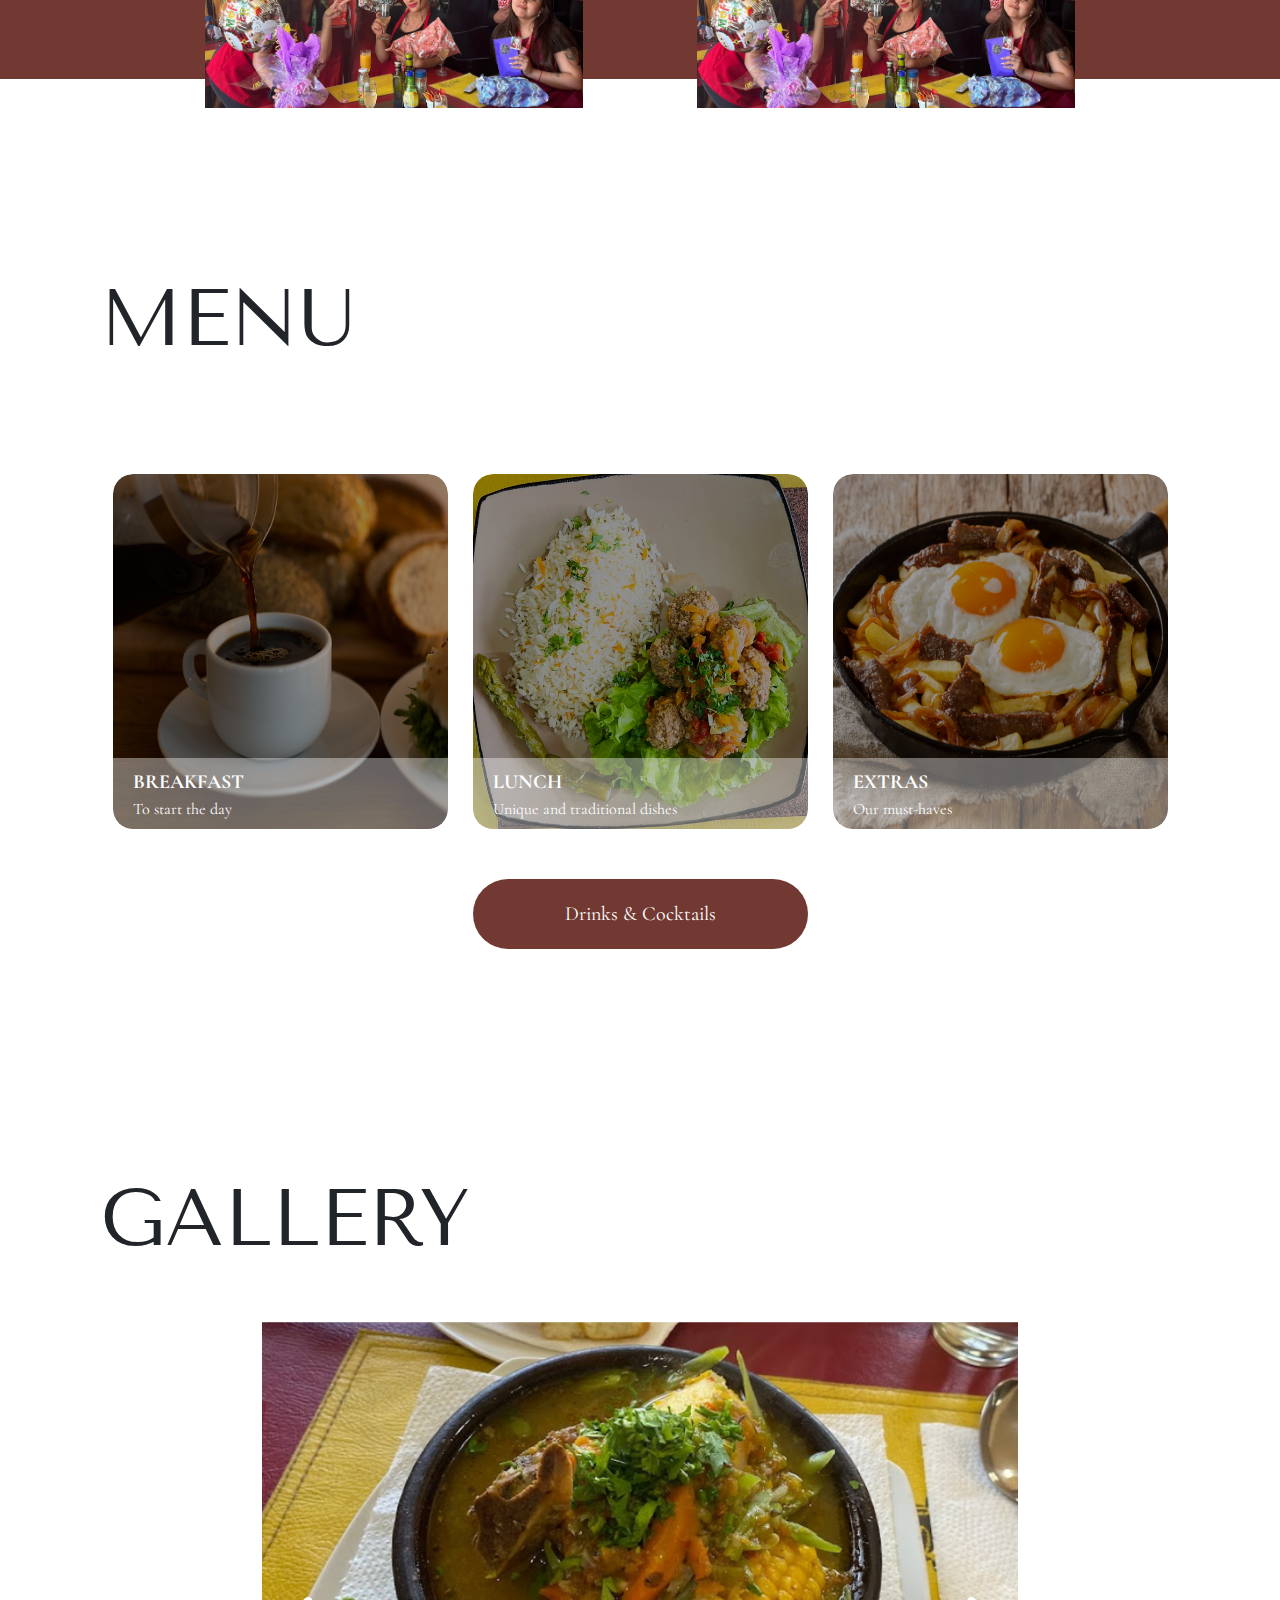
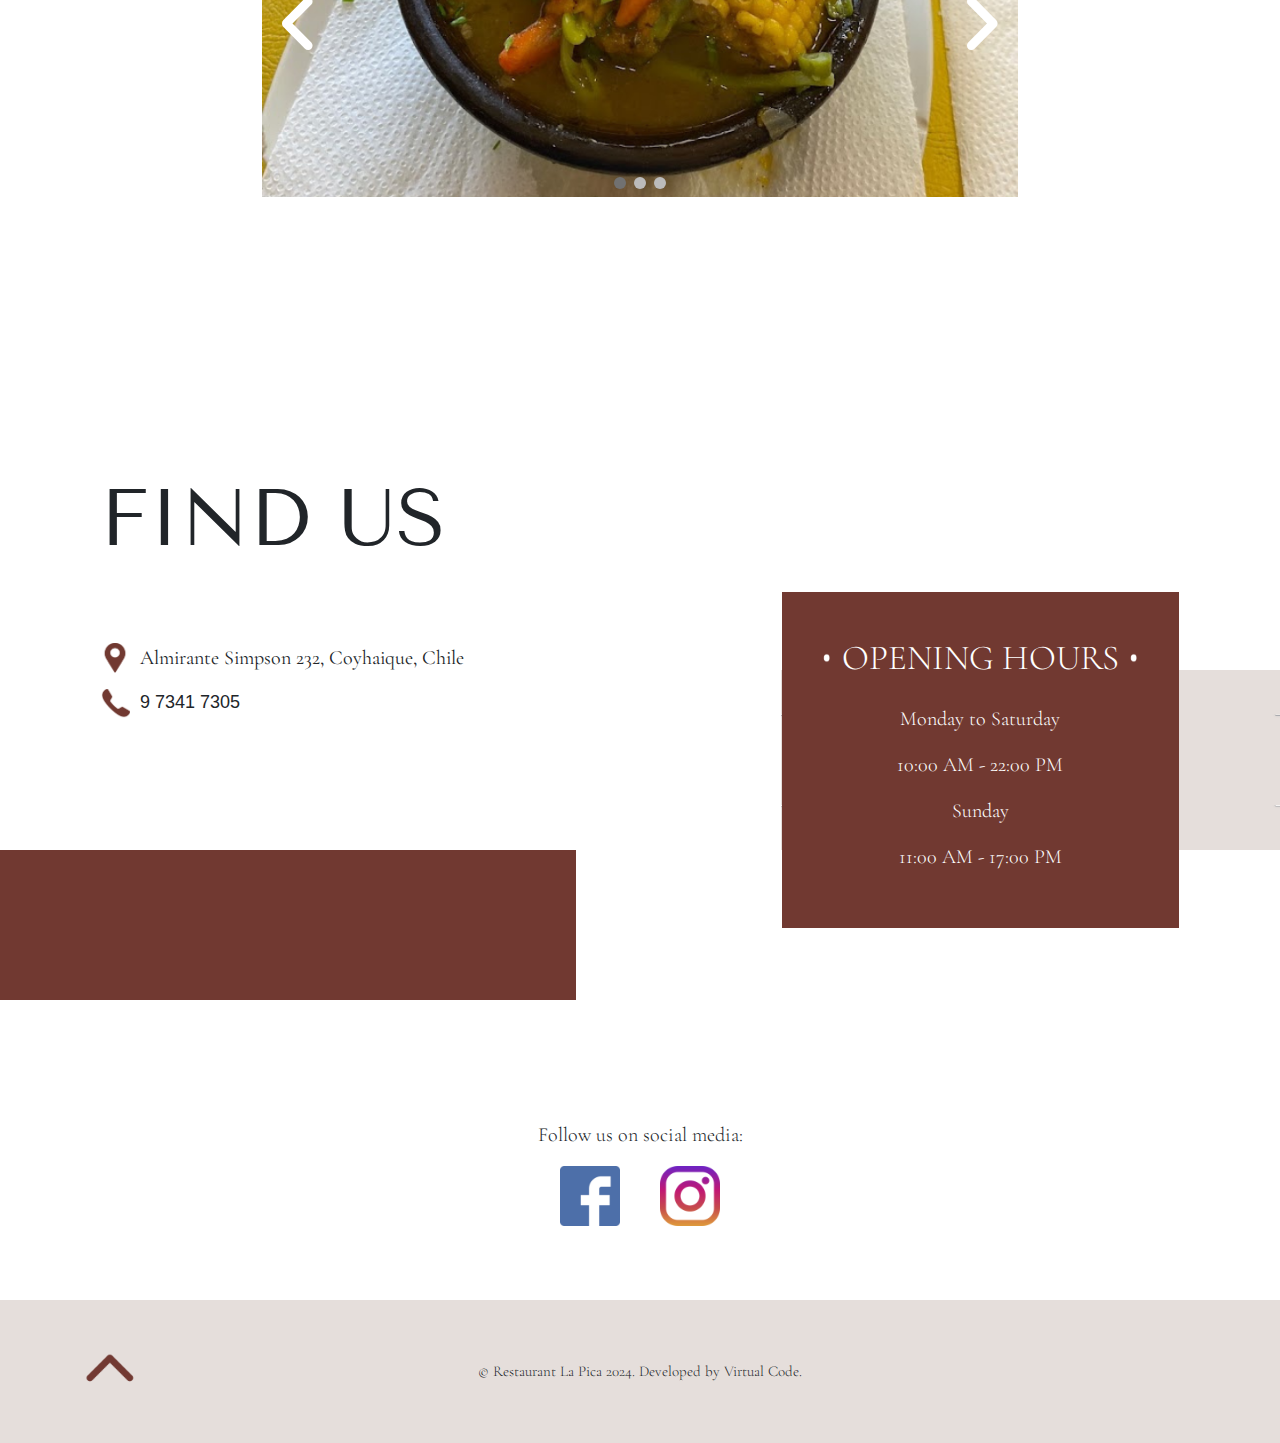
==== commit 40407cd0: "djnskdjn" ====
--- a/index-eng.html
+++ b/index-eng.html
@@ -4,7 +4,7 @@
     <meta charset="UTF-8">
     <meta name="viewport" content="width=device-width, initial-scale=1.0">
     <meta http-equiv="X-UA-Compatible" content="IE=edge">
-    <link rel="stylesheet" href="../estilos/estilos.css">
+    <link rel="stylesheet" href="./estilos/estilos.css">
     <link href="https://cdn.jsdelivr.net/npm/bootstrap@5.3.3/dist/css/bootstrap.min.css" rel="stylesheet" integrity="sha384-QWTKZyjpPEjISv5WaRU9OFeRpok6YctnYmDr5pNlyT2bRjXh0JMhjY6hW+ALEwIH" crossorigin="anonymous">
     <link rel="preconnect" href="https://fonts.googleapis.com">
     <link rel="preconnect" href="https://fonts.gstatic.com" crossorigin>
@@ -35,17 +35,23 @@
                     <li>
                         <a href="#nosotros" class="link-nav">About Us</a>
                     </li>
-                    <li>
+                    <li class="menu-nav">
+                        <a href="#menu" class="link-nav">Menu</a>
+                    </li>
+                    <li class="carta-movil-nav">
                         <a href="#carta" class="link-nav">Menu</a>
                     </li>
                     <li>
                         <a href="#galeria" class="link-nav">Galery</a>
                     </li>
-                    <li>
-                        <a href="#encuentranos" class="link-nav">Location</a>
+                    <li class="ubicacion-nav">
+                        <a href="encuentranos" class="link-nav">Location</a>
+                    </li>
+                    <li class="encuentranos-movil-nav">
+                        <a href="ubicacion" class="link-nav">Location</a>
                     </li>
                     <div class="idioma">
-                        <a href="./index-esp.html" class="esp">ESP</a>
+                        <a href="./index.html" class="esp">ESP</a>
                         <p class="slash">/</p>
                         <a href="./index-eng.html" class="eng">ENG</a>
                     </div>
@@ -84,7 +90,7 @@
             <img src="./imagenes/nosotros1.png" alt="Equipo" class="equipo equipo2">
         </div>
     </section>
-    <section class="carta" id="carta">
+    <section class="carta" id="menu">
         <p class="h4">MENU</p>
         <div class="menus">
             <div class="menu-container">
@@ -224,7 +230,7 @@
             </div>
         </div>
     </section>
-    <section class="encuentranos-movil" id="encuentranos">
+    <section class="encuentranos-movil" id="ubicacion">
             <h6>FIND US</h6>
             <div class="div-contacto">
                 <div class="info-contacto">
--- a/estilos/estilos.css
+++ b/estilos/estilos.css
@@ -122,6 +122,7 @@
     font-weight: 600;
     justify-content: flex-end;
     right: 40px;
+    z-index: 10000;
 }
 
 .whatsapp {
@@ -129,6 +130,7 @@
     height: 62px;
     transition: transform 0.3s ease;
     cursor: pointer;
+    z-index: 10000;
 }
 
 .whatsapp-message {
@@ -146,6 +148,7 @@
     opacity: 0;
     transition: opacity 0.3s ease; 
     pointer-events: none;
+    z-index: 100000;
 }
 
 .emoji {
@@ -646,7 +649,16 @@
 .encuentranos-movil {
     display: none;
 }
+
+
 /*inicio - nav bar*/
+.carta-movil-nav {
+    display: none;
+}
+
+.encuentranos-movil-nav {
+    display: none;
+}
 
 @media only screen and (max-width: 1024px) {
 
@@ -657,7 +669,7 @@
     }
 
     body {
-        width: 110%;
+        width: 100%;
         overflow-x: hidden;  /* Evita desbordamientos horizontales */
     }
 
@@ -667,9 +679,25 @@
 
     /*inicio - nav bar*/
 
+    .carta-movil-nav {
+        display: block;
+    }
+    
+    .encuentranos-movil-nav {
+        display: block;
+    }
+
+    .menu-nav {
+        display: none;
+    }
+
+    .ubicacion-nav {
+        display: none;
+    }
+
     .inicio {
-        width: 110vw;
-        height: 110vh;
+        width: 100vw;
+        height: 100vh;
     }
 
     .menu-icon {
@@ -722,7 +750,7 @@
 
     .link-nav {
         color: white;
-        font-size: 1.5rem;
+        font-size: 18px;
         text-decoration: none;
         transition: color 0.3s;
     }
@@ -747,7 +775,7 @@
     
     .eng, .slash {
         color: #f7b32b;
-        font-size: 20px;
+        font-size: 18px;
     }
 
     /*INICIO GENERAL*/
@@ -767,6 +795,9 @@
 
     /*SOBRE NOSOTROS*/
 
+    .sobre-nosotros {
+        height: auto !important;
+    }
     .texto-nosotros {
         flex-direction: column;
         margin: 50px 0px 0px 0px;
@@ -779,7 +810,7 @@
     }
 
     .img-nosotros {
-        width: 110vw;
+        width: 100vw;
         display: flex;
         justify-content: center;
     }
@@ -796,8 +827,6 @@
     .equipo2 {
         display: none;
     }
-
-
 
     /*MENU- carta movil*/
 
@@ -886,7 +915,7 @@
     }
 
     .galeria {
-        width: 110vw;
+        width: 100vw;
         height: 100vh;
         display: flex;
         flex-direction: column;
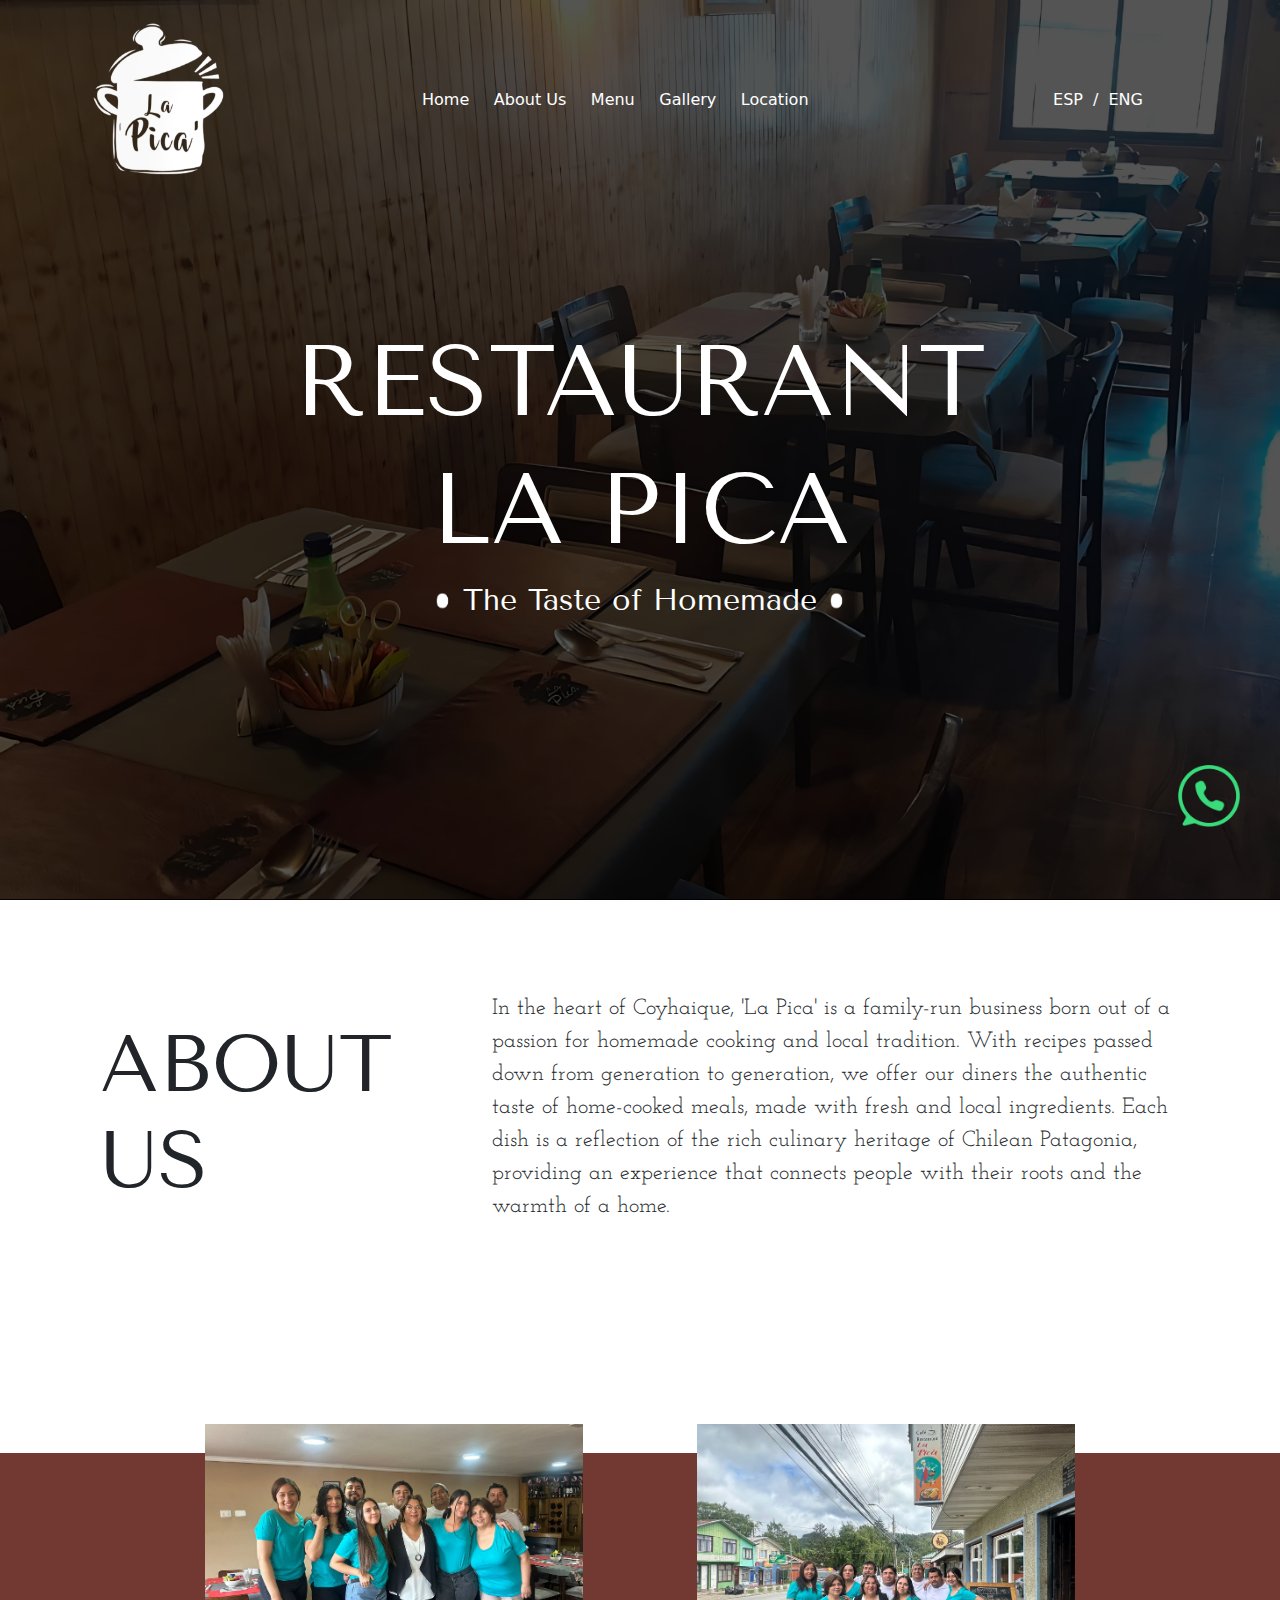
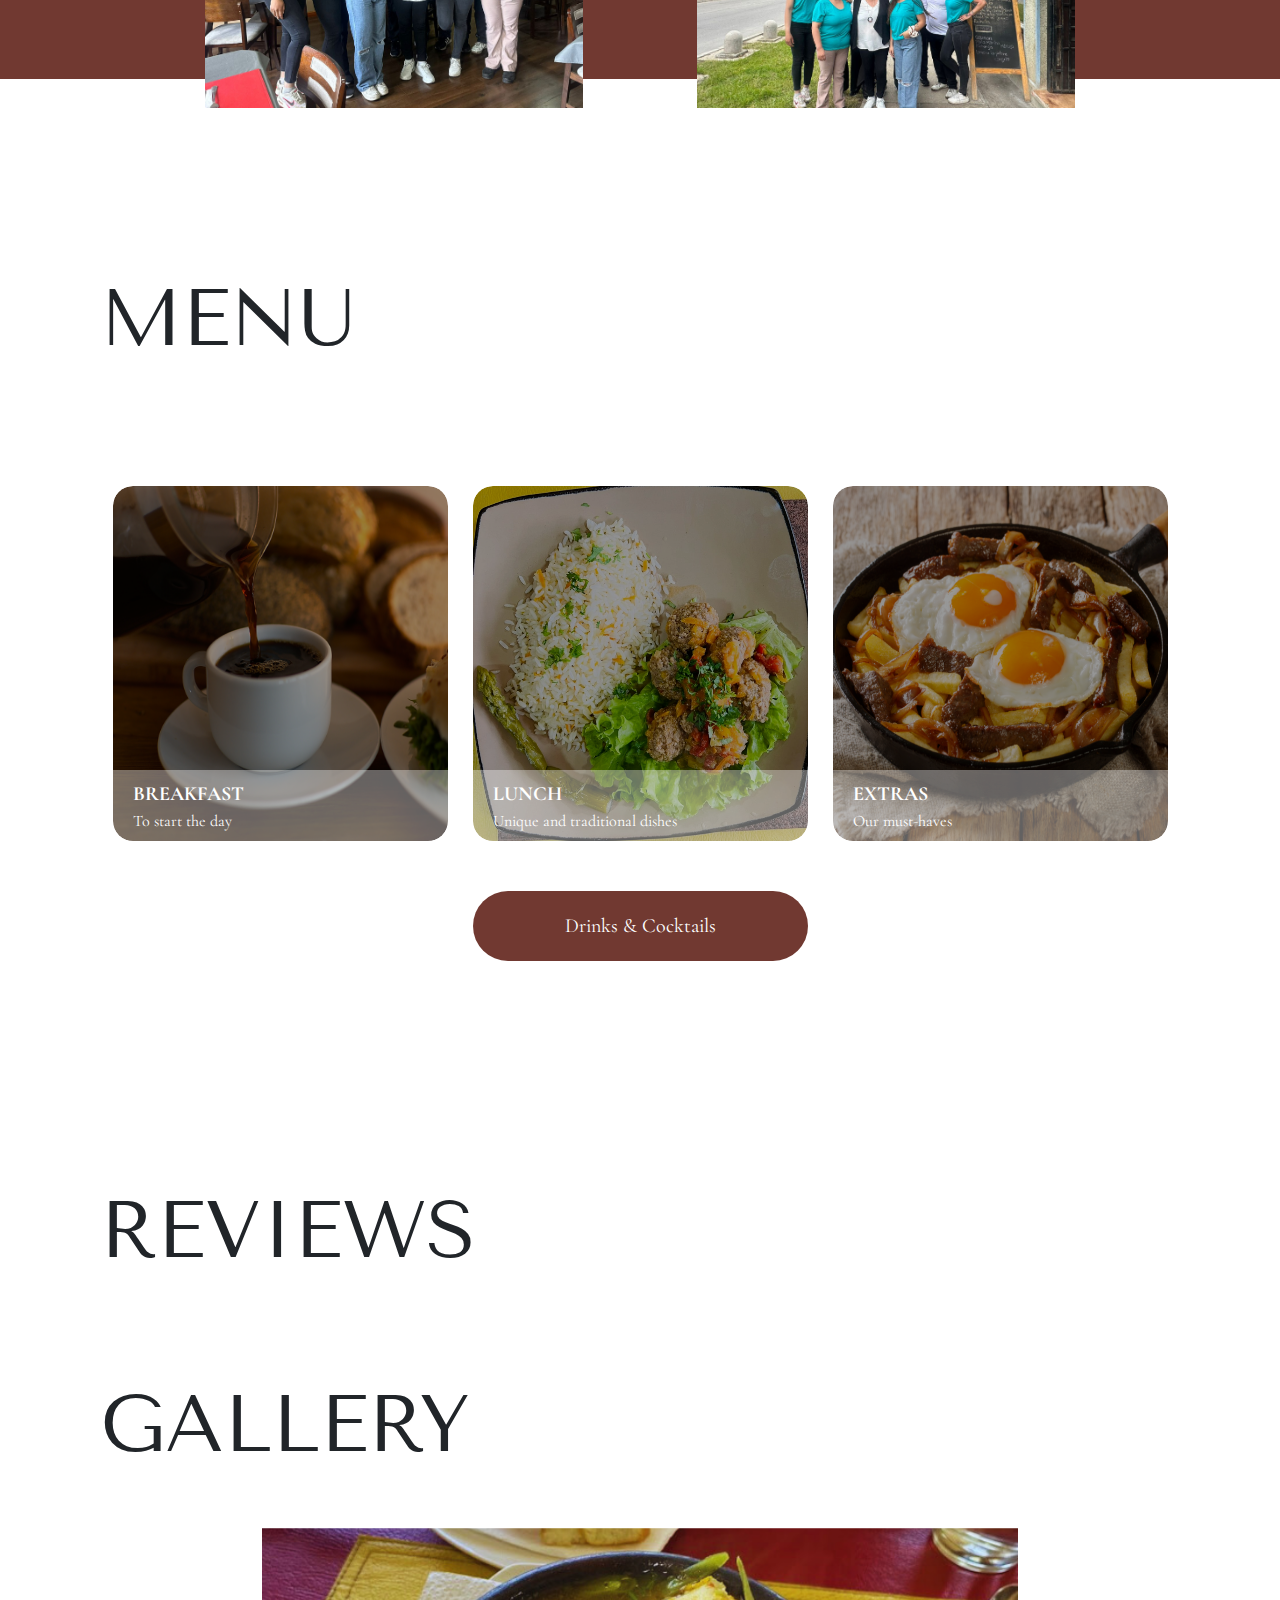
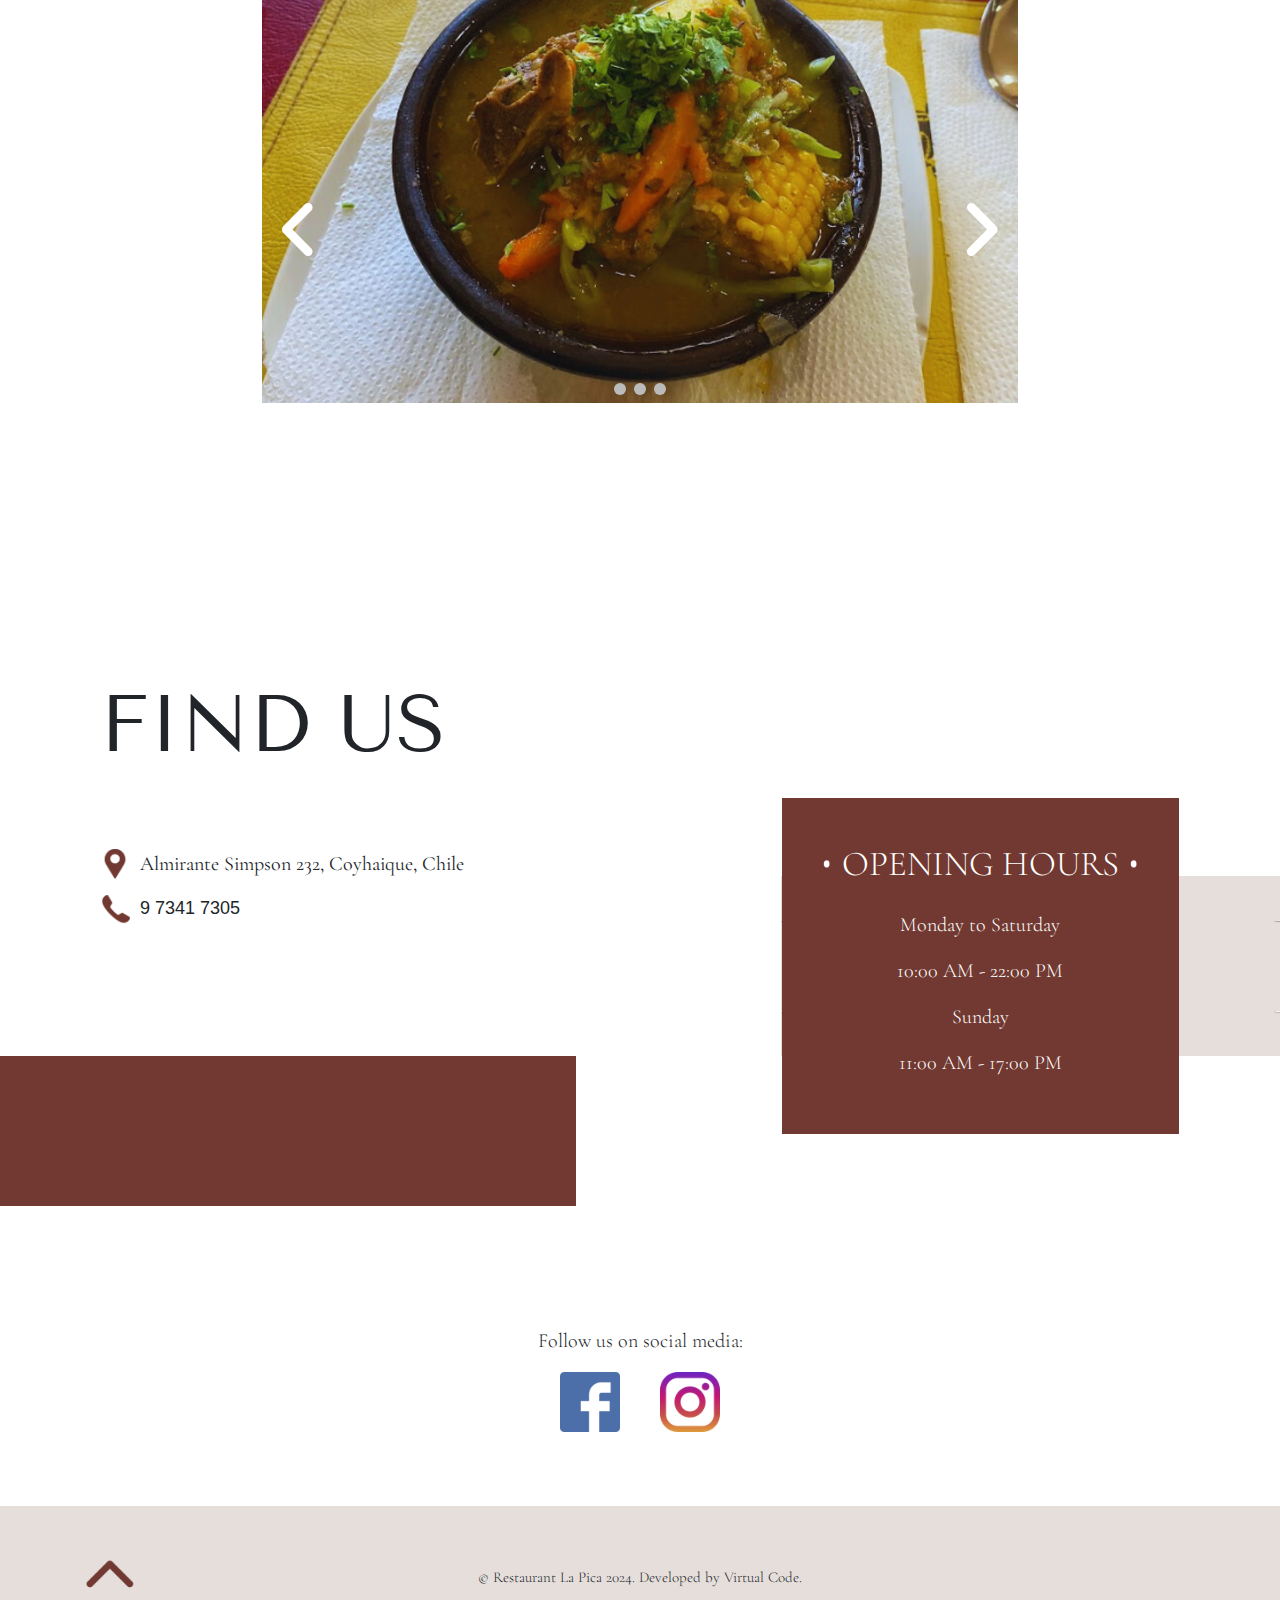
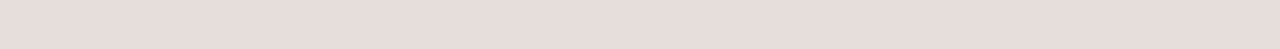
==== commit 54797a95: "pag casi lista" ====
--- a/index-eng.html
+++ b/index-eng.html
@@ -4,7 +4,7 @@
     <meta charset="UTF-8">
     <meta name="viewport" content="width=device-width, initial-scale=1.0">
     <meta http-equiv="X-UA-Compatible" content="IE=edge">
-    <link rel="stylesheet" href="./estilos/estilos.css">
+    <link rel="stylesheet" href="./CSS/estilos.css">
     <link href="https://cdn.jsdelivr.net/npm/bootstrap@5.3.3/dist/css/bootstrap.min.css" rel="stylesheet" integrity="sha384-QWTKZyjpPEjISv5WaRU9OFeRpok6YctnYmDr5pNlyT2bRjXh0JMhjY6hW+ALEwIH" crossorigin="anonymous">
     <link rel="preconnect" href="https://fonts.googleapis.com">
     <link rel="preconnect" href="https://fonts.gstatic.com" crossorigin>
@@ -42,13 +42,13 @@
                         <a href="#carta" class="link-nav">Menu</a>
                     </li>
                     <li>
-                        <a href="#galeria" class="link-nav">Galery</a>
+                        <a href="#galeria" class="link-nav">Gallery</a>
                     </li>
                     <li class="ubicacion-nav">
                         <a href="encuentranos" class="link-nav">Location</a>
                     </li>
                     <li class="encuentranos-movil-nav">
-                        <a href="ubicacion" class="link-nav">Location</a>
+                        <a href="#location" class="link-nav">Location</a>
                     </li>
                     <div class="idioma">
                         <a href="./index.html" class="esp">ESP</a>
@@ -70,7 +70,7 @@
             </div>
         </div>
         <div class="fixed-buttons">
-            <a href="" target="_blank" class="whatsapp-container">
+            <a href="https://wa.link/hp429n" target="_blank" class="whatsapp-container">
                 <span class="whatsapp-message">Hello, let's talk! <span class="emoji">😊</span></span>
                 <img class="whatsapp" src="./imagenes/whatsapp.png" alt="WhatsApp">
             </a>
@@ -87,14 +87,14 @@
         </div>
         <div  class="img-nosotros">
             <img src="./imagenes/nosotros1.png" alt="Equipo" class="equipo">
-            <img src="./imagenes/nosotros1.png" alt="Equipo" class="equipo equipo2">
+            <img src="./imagenes/nosotros2.png" alt="Equipo" class="equipo equipo2">
         </div>
     </section>
     <section class="carta" id="menu">
         <p class="h4">MENU</p>
         <div class="menus">
             <div class="menu-container">
-                <a href="./carta/Desayunos.pdf" target="_blank" class="img-wrapper" rel="noopener noreferrer">
+                <a href="./carta/ENG/breakfast.pdf" target="_blank" class="img-wrapper" rel="noopener noreferrer">
                     <img src="./imagenes/desayunos.png" alt="Menú de Desayunos" class="img-cartas">
                     <div class="text-overlay">
                         <p class="titulo-menu">BREAKFAST</p>
@@ -104,7 +104,7 @@
             </div>
             <div class="almuerzo"> 
                 <div class="menu-container">
-                    <a href="./carta/Almuerzos.pdf" target="_blank" class="img-wrapper" rel="noopener noreferrer">
+                    <a href="./carta/ENG/lunch.pdf" target="_blank" class="img-wrapper" rel="noopener noreferrer">
                         <img src="./imagenes/almuerzos.png" alt="Menú de Desayunos" class="img-cartas">
                         <div class="text-overlay">
                             <p class="titulo-menu">LUNCH</p>
@@ -112,10 +112,10 @@
                         </div>
                     </a>
                 </div>
-                <a href="./carta/bebidas.pdf" class="bebestibles" rel="noopener noreferrer">Drinks & Cocktails</a>
+                <a href="./carta/ENG/drinks.pdf" class="bebestibles" rel="noopener noreferrer">Drinks & Cocktails</a>
             </div>
             <div class="menu-container">
-                <a href="./carta/Extras.pdf" target="_blank" class="img-wrapper" rel="noopener noreferrer">
+                <a href="./carta/ENG/drinks.pdf" target="_blank" class="img-wrapper" rel="noopener noreferrer">
                     <img src="./imagenes/extras.png" alt="Menú de Desayunos" class="img-cartas">
                     <div class="text-overlay">
                         <p class="titulo-menu">EXTRAS</p>
@@ -157,22 +157,23 @@
         </div>
     </section>
     <section class="comentarios" id="comentarios">
-        <div class="elfsight-app-f3b38fe2-fb06-4954-a039-fa009a241b05" data-elfsight-app-lazy></div>
+        <p class="titulo-reseñas">REVIEWS</p>
+        <script src="https://widget.trustmary.com/EcveIWeCw"></script>
     </section>
     <section class="galeria" id="galeria">
-        <h4>GALLERY</h4>
+        <h5>GALLERY</h5>
         <div class="carrusel">
             <button class="prev" onclick="moverCarrusel(-1)">
                 <i class="fa-solid fa-angle-left"></i>
             </button>
             <div class="contenedor-galeria">
                 <div class="carrusel-imagenes">
-                    <img src="./imagenes/galeria1.png" alt="Imagen 1" class="imagen-carrusel img-movil">
-                    <img src="./imagenes/galeria2.png" alt="Imagen 2" class="imagen-carrusel img-movil">
-                    <img src="./imagenes/galeria3.png" alt="Imagen 3" class="imagen-carrusel img-movil">
                     <img src="./imagenes/galeriapc1.png" alt="Imagen 1" class="imagen-carrusel img-pc">
                     <img src="./imagenes/galeriapc2.png" alt="Imagen 2" class="imagen-carrusel img-pc">
                     <img src="./imagenes/galeriapc3.png" alt="Imagen 3" class="imagen-carrusel img-pc">
+                    <img src="./imagenes/galeriapc4.png" alt="Imagen 4" class="imagen-carrusel img-pc">
+                    <img src="./imagenes/galeriapc5.png" alt="Imagen 5" class="imagen-carrusel img-pc">
+                    <img src="./imagenes/galeriapc6.png" alt="Imagen 6" class="imagen-carrusel img-pc">
                 </div>
                 <div class="puntos-carrusel">
                     <span class="punto activo" onclick="irALaImagen(0)"></span>
@@ -184,11 +185,40 @@
                 <i class="fa-solid fa-angle-right"></i>
             </button>
         </div>
-    </section>       
+    </section>
+    <section class="galeria-movil" id="galeria-movil">
+        <p class="h5">GALLERY</p>
+        <div class="carrusel-movil">
+            <button class="prev" onclick="moverCarruselMovil(-1)">
+                <i class="fa-solid fa-angle-left"></i>
+            </button>
+            <div class="contenedor-galeria-movil">
+                <div class="carrusel-imagenes-movil">
+                    <img src="./imagenes/galeria1.png" alt="Imagen 1" class="imagen-carrusel-movil">
+                    <img src="./imagenes/galeria2.png" alt="Imagen 2" class="imagen-carrusel-movil">
+                    <img src="./imagenes/galeria3.png" alt="Imagen 3" class="imagen-carrusel-movil">
+                    <img src="./imagenes/galeria4.png" alt="Imagen 4" class="imagen-carrusel-movil">
+                    <img src="./imagenes/galeria5.png" alt="Imagen 5" class="imagen-carrusel-movil">
+                    <img src="./imagenes/galeria6.png" alt="Imagen 6" class="imagen-carrusel-movil">
+                </div>
+                <div class="puntos-movil">
+                    <span class="punto-movil activo" onclick="irALaImagenMovil(0)"></span>
+                    <span class="punto-movil" onclick="irALaImagenMovil(1)"></span>
+                    <span class="punto-movil" onclick="irALaImagenMovil(2)"></span>
+                    <span class="punto-movil" onclick="irALaImagenMovil(3)"></span>
+                    <span class="punto-movil" onclick="irALaImagenMovil(4)"></span>
+                    <span class="punto-movil" onclick="irALaImagenMovil(5)"></span>
+                </div>
+            </div>
+            <button class="next" onclick="moverCarruselMovil(1)">
+                <i class="fa-solid fa-angle-right"></i>
+            </button>
+        </div>
+    </section>          
     <section class="encuentranos" id="encuentranos">
         <div class="sec-encuentranos">
             <div class="encuentranos-izq">
-                <h5 class="h6">FIND US</h5>
+                <P class="h6">FIND US</P>
                 <div class="div-contacto">
                     <div class="info-contacto">
                         <img src="./imagenes/ubicacion.png" alt="Ícono Ubicación" class="icono-contacto">
@@ -225,12 +255,16 @@
         <div class="rrss" id="rrsscv  ">
             <p>Follow us on social media:</p>
             <div class="iconos-rrss">
-                <img src="./imagenes/facebook.png" alt="Facebook" class="img-rrss">
-                <img src="./imagenes/instagram.png" alt="Instagram" class="img-rrss">
-            </div>
-        </div>
-    </section>
-    <section class="encuentranos-movil" id="ubicacion">
+                <a href="https://www.facebook.com/lapicada.campesina" target="_blank" class="link-rrss">
+                    <img src="./imagenes/facebook.png" alt="Facebook" class="img-rrss">
+                </a>
+                <a href="https://www.instagram.com/lapica_restaurant/" target="_blank" class="link-rrss">
+                    <img src="./imagenes/instagram.png" alt="Instagram" class="img-rrss">
+                </a>
+            </div>
+        </div>
+    </section>
+    <section class="encuentranos-movil" id="location">
             <h6>FIND US</h6>
             <div class="div-contacto">
                 <div class="info-contacto">
@@ -253,8 +287,12 @@
         <div class="rrss" id="rrsscv  ">
             <p>Follow us on social media:</p>
             <div class="iconos-rrss">
-                <img src="./imagenes/facebook.png" alt="Facebook" class="img-rrss">
-                <img src="./imagenes/instagram.png" alt="Instagram" class="img-rrss">
+                <a href="https://www.facebook.com/lapicada.campesina" target="_blank" class="link-rrss">
+                    <img src="./imagenes/facebook.png" alt="Facebook" class="img-rrss">
+                </a>
+                <a href="https://www.instagram.com/lapica_restaurant/" target="_blank" class="link-rrss">
+                    <img src="./imagenes/instagram.png" alt="Instagram" class="img-rrss">
+                </a>
             </div>
         </div>
     </section>
--- a/CSS/estilos.css
+++ b/CSS/estilos.css
@@ -0,0 +1,1016 @@
+@charset "UTF-8";
+.inicio {
+  background-image: url(../imagenes/fondo-inicio.png);
+  background-repeat: no-repeat;
+  background-size: cover;
+  width: 100%;
+  height: 100vh;
+}
+.inicio header {
+  display: flex;
+  flex-direction: row;
+  justify-content: space-around;
+  align-items: center;
+  padding-top: 20px;
+}
+.inicio header .logo {
+  width: 150px;
+  height: 160px;
+}
+.inicio header .menu-icon {
+  display: none; /* Ocultar en pantallas grandes */
+  font-size: 2rem;
+  cursor: pointer;
+  color: white;
+}
+.inicio header #menu-toggle {
+  display: none;
+}
+.inicio header nav {
+  display: flex;
+  flex-direction: row;
+}
+.inicio header nav .barra-nav {
+  list-style-type: none;
+  display: flex;
+  flex-direction: row;
+  justify-content: space-evenly;
+  padding: 0px;
+  margin: 0px;
+  width: 800px;
+}
+.inicio header nav .barra-nav li .link-nav {
+  color: white;
+  text-decoration: none;
+}
+.inicio header nav .barra-nav .close-menu {
+  width: 100%;
+  text-align: center;
+  display: none;
+}
+.inicio header nav .barra-nav .close-menu .close-icon {
+  font-size: 3rem;
+  cursor: pointer;
+  color: #f7b32b;
+  transition: none;
+}
+.inicio header nav .barra-nav .idioma {
+  display: flex;
+  flex-direction: row;
+  margin: 0px;
+  padding-right: 30px;
+  padding: 0px 30px 0px 210px;
+}
+.inicio header nav .barra-nav .idioma .esp, .inicio header nav .barra-nav .idioma .slash, .inicio header nav .barra-nav .idioma .eng {
+  color: white;
+  text-decoration: none;
+  font-weight: 500;
+  padding-left: 10px;
+  margin: 0px;
+}
+.inicio .inicio-titulos {
+  height: 65vh;
+  display: flex;
+  flex-direction: column;
+  justify-content: center;
+}
+.inicio .inicio-titulos .titulos {
+  font-family: "Tenor Sans", sans-serif;
+  color: white !important;
+  display: flex;
+  flex-direction: column-reverse;
+  align-items: center;
+}
+.inicio .inicio-titulos .titulos h1, .inicio .inicio-titulos .titulos h2 {
+  font-size: 100px !important;
+}
+.inicio .inicio-titulos .sub-titulo {
+  display: flex;
+  flex-direction: row;
+  color: white;
+  font-family: "Tenor Sans", sans-serif;
+  align-items: center;
+  justify-content: center;
+}
+.inicio .inicio-titulos .sub-titulo .punto-blanco {
+  width: 20px;
+  height: 20px;
+}
+.inicio .inicio-titulos .sub-titulo .p-sub {
+  font-size: 30px;
+  margin: 0px;
+  padding-left: 10px;
+  padding-right: 10px;
+}
+
+.eng:hover, .esp:hover {
+  color: #f7b32b;
+  transition: transform 0.8s ease;
+  transform: scale(1.2);
+}
+
+.link-nav:hover {
+  color: #f7b32b;
+}
+
+li:hover {
+  transition: transform 0.8s ease;
+  transform: scale(1.2);
+}
+
+.fixed-buttons .whatsapp-container {
+  position: fixed;
+  display: flex;
+  flex-direction: row;
+  align-items: center;
+  text-decoration: none;
+  font-weight: 600;
+  justify-content: flex-end;
+  right: 40px;
+  z-index: 10000;
+}
+.fixed-buttons .whatsapp-container .whatsapp-message {
+  text-decoration: none;
+  margin-right: 7px;
+  width: 155px;
+  height: 38px;
+  bottom: 70px;
+  background-color: #2aac5e;
+  color: white;
+  padding: 5px 10px;
+  border-radius: 50px;
+  white-space: nowrap;
+  font-size: 14px;
+  opacity: 0;
+  transition: opacity 0.3s ease;
+  pointer-events: none;
+  z-index: 100000;
+}
+.fixed-buttons .whatsapp-container .whatsapp-message .emoji {
+  font-size: 1.1rem;
+}
+.fixed-buttons .whatsapp-container .whatsapp {
+  width: 62px;
+  height: 62px;
+  transition: transform 0.3s ease;
+  cursor: pointer;
+  z-index: 10000;
+}
+
+.whatsapp-container:hover .whatsapp {
+  transform: scale(1.1);
+}
+
+.whatsapp-container:hover .whatsapp-message {
+  opacity: 1;
+}
+
+footer {
+  display: flex;
+  justify-content: center;
+  align-items: center;
+  font-family: "Cormorant Garamond", serif;
+  font-size: 15px;
+  font-weight: 100;
+  background-color: #e5dedb;
+  width: 100%;
+}
+footer .boton-scroll {
+  border-color: white !important;
+  box-shadow: none;
+  border: 0px;
+  padding: 0px;
+  background-color: transparent;
+  padding-left: 40px;
+  position: absolute;
+  left: 40px;
+}
+footer .boton-scroll .boton-subir {
+  width: 60px;
+  height: 60px;
+}
+footer .p-footer {
+  margin: 0px;
+  padding: 60px;
+}
+footer .boton-subir:hover {
+  filter: brightness(1.5);
+}
+
+.carta-movil {
+  display: none;
+}
+
+.encuentranos-movil {
+  display: none;
+}
+
+.carta-movil-nav {
+  display: none;
+}
+
+.encuentranos-movil-nav {
+  display: none;
+}
+
+.sobre-nosotros {
+  width: 100%;
+  height: 100vh;
+  display: flex;
+  flex-direction: column;
+  justify-content: space-around;
+}
+.sobre-nosotros .texto-nosotros {
+  display: flex;
+  flex-direction: row;
+  margin: 0px 100px;
+  align-items: center;
+}
+.sobre-nosotros .texto-nosotros h3 {
+  font-family: "Tenor Sans", sans-serif;
+  font-size: 80px !important;
+  width: 500px;
+}
+.sobre-nosotros .texto-nosotros .p-nosotros {
+  font-family: "Josefin Slab", serif;
+  padding-left: 100px;
+  font-size: 22px;
+  font-weight: 400;
+}
+.sobre-nosotros .img-nosotros {
+  background-image: url(../imagenes/fondo-nosotros.png);
+  background-repeat: no-repeat;
+  background-size: auto;
+  background-position: center;
+  display: flex;
+  flex-direction: row;
+  justify-content: space-evenly;
+  padding: 0px 90px;
+}
+.sobre-nosotros .img-nosotros .equipo {
+  width: 378px;
+  height: 284px;
+}
+
+.carta {
+  width: 100%;
+  height: 100vh;
+  padding: 70px 100px;
+}
+.carta h4, .carta .h4 {
+  font-family: "Tenor Sans", sans-serif;
+  font-size: 80px !important;
+  width: 100%;
+  display: flex;
+  margin-bottom: 20px;
+}
+.carta .menus {
+  display: flex;
+  flex-direction: row;
+  justify-content: space-around;
+}
+.carta .menus .menu-container {
+  position: relative;
+  overflow: hidden;
+  width: 335px;
+  height: 355px;
+  margin-top: 100px;
+  border-radius: 20px;
+}
+.carta .menus .menu-container .img-wrapper .img-cartas {
+  width: 100%;
+  height: 100%;
+  filter: brightness(0.6);
+  border-radius: 20px;
+  transition: transform 0.3s ease, filter 0.3s ease;
+}
+.carta .menus .menu-container .img-wrapper .text-overlay {
+  width: 100%;
+  height: 20%;
+  background-color: rgba(255, 255, 255, 0.38);
+  position: absolute;
+  color: white;
+  text-align: start;
+  font-family: "Cormorant Garamond", serif;
+  transition: opacity 0.3s ease;
+  display: flex;
+  flex-direction: column;
+  bottom: 0px;
+  justify-content: center;
+  padding-left: 20px;
+}
+.carta .menus .menu-container .img-wrapper .text-overlay .titulo-menu {
+  margin: 0px;
+  font-family: "Cormorant Garamond", serif;
+  font-weight: 800;
+  font-size: 20px;
+}
+.carta .menus .menu-container .img-wrapper .text-overlay .p-menu {
+  margin: 0px;
+  font-family: "Cormorant Garamond", serif;
+}
+.carta .menus .almuerzo {
+  height: 80%;
+  display: flex;
+  flex-direction: column;
+  gap: 50px;
+}
+
+.img-wrapper:hover .img-cartas {
+  transition: transform 0.5s ease;
+  transform: scale(1.1);
+  filter: brightness(1);
+  border-radius: 20px;
+}
+
+.bebestibles:hover {
+  filter: brightness(1.5);
+  transition: filter 0.5s ease;
+}
+
+.bebestibles {
+  background-color: #713931;
+  padding: 20px;
+  border-radius: 50px;
+  text-decoration: none;
+  color: white;
+  font-family: "Cormorant Garamond", serif;
+  font-size: 20px;
+  text-align: center;
+}
+
+.carta-movil {
+  width: 100%;
+  height: 100vh;
+  padding: 70px 100px;
+  display: none;
+}
+.carta-movil .h4 {
+  font-family: "Tenor Sans", sans-serif;
+  font-size: 80px !important;
+  width: 100%;
+  display: flex;
+  margin-bottom: 20px;
+}
+
+.galeria {
+  width: 100%;
+  height: 100vh;
+  padding: 70px 100px;
+  display: flex;
+  flex-direction: column;
+  align-items: center;
+  position: relative;
+  justify-content: space-between;
+}
+.galeria h5 {
+  font-family: "Tenor Sans", sans-serif;
+  font-size: 80px !important;
+  width: 100%;
+  display: flex;
+}
+.galeria .carrusel {
+  display: flex;
+  align-items: center;
+  width: 70%;
+  height: 80%;
+  position: relative;
+  overflow: hidden;
+}
+.galeria .carrusel .prev {
+  background-color: transparent;
+  color: white;
+  border: none;
+  padding: 10px;
+  cursor: pointer;
+  z-index: 1;
+  position: absolute;
+  top: 50%;
+  transform: translateY(-50%);
+  font-size: 70px;
+  left: 10px;
+}
+.galeria .carrusel .contenedor-galeria {
+  display: flex;
+  flex-direction: column;
+  width: 100%;
+  height: 100%;
+}
+.galeria .carrusel .contenedor-galeria .carrusel-imagenes {
+  display: flex;
+  width: 100%;
+  transition: transform 0.5s ease-in-out;
+}
+.galeria .carrusel .contenedor-galeria .carrusel-imagenes .imagen-carrusel {
+  width: 100%;
+  height: auto;
+  flex-shrink: 0;
+}
+.galeria .carrusel .contenedor-galeria .puntos-carrusel {
+  display: flex;
+  justify-content: center;
+  align-items: center;
+  margin-top: -20px;
+  z-index: 1;
+}
+.galeria .carrusel .contenedor-galeria .puntos-carrusel .punto-activo {
+  background-color: #717171;
+}
+.galeria .carrusel .contenedor-galeria .puntos-carrusel .punto {
+  display: inline-block;
+  width: 12px;
+  height: 12px;
+  margin: 0 4px;
+  background-color: #bbb;
+  border-radius: 50%;
+  cursor: pointer;
+}
+.galeria .carrusel .next {
+  background-color: transparent;
+  color: white;
+  border: none;
+  padding: 10px;
+  cursor: pointer;
+  z-index: 1;
+  position: absolute;
+  top: 50%;
+  transform: translateY(-50%);
+  font-size: 70px;
+  right: 10px;
+}
+
+.encuentranos {
+  width: 100%;
+  height: 100vh;
+}
+.encuentranos .sec-encuentranos {
+  display: flex;
+  flex-direction: row;
+  justify-content: space-between;
+  padding: 70px 0px;
+  align-items: center;
+  height: 80vh;
+}
+.encuentranos .sec-encuentranos .encuentranos-izq {
+  height: 100%;
+  display: flex;
+  flex-direction: column;
+  justify-content: space-between;
+  width: 50%;
+}
+.encuentranos .sec-encuentranos .encuentranos-izq .h6 {
+  font-family: "Tenor Sans", sans-serif;
+  font-size: 80px !important;
+  width: 500px;
+  padding-left: 100px;
+}
+.encuentranos .sec-encuentranos .encuentranos-izq .div-contacto {
+  padding-left: 100px;
+}
+.encuentranos .sec-encuentranos .encuentranos-izq .div-contacto .info-contacto {
+  display: flex;
+  flex-direction: row;
+}
+.encuentranos .sec-encuentranos .encuentranos-izq .div-contacto .info-contacto .icono-contacto {
+  width: 30px;
+  height: 30px;
+}
+.encuentranos .sec-encuentranos .encuentranos-izq .div-contacto .info-contacto .p-contacto {
+  font-family: "Cormorant Garamond", serif;
+  margin-left: 10px;
+  font-size: 20px;
+}
+.encuentranos .sec-encuentranos .encuentranos-izq .div-contacto .info-contacto .p-numero {
+  font-family: "Gill Sans", "Gill Sans MT", Calibri, "Trebuchet MS", sans-serif;
+  margin-left: 10px;
+  font-size: 18px;
+  font-weight: 100;
+}
+.encuentranos .sec-encuentranos .encuentranos-izq .bg-maps {
+  position: relative;
+  width: 100%;
+  height: 250px;
+}
+.encuentranos .sec-encuentranos .encuentranos-izq .bg-maps .cafe-background {
+  position: absolute;
+  background-color: #713931; /* Color café */
+  width: 90%;
+  height: 60%; /* Ocupa el 50% de la altura del contenedor */
+  bottom: 20%; /* Aparece en la parte inferior del contenedor */
+  z-index: 1; /* Se ubica detrás del iframe */
+}
+.encuentranos .sec-encuentranos .encuentranos-izq .bg-maps iframe {
+  position: relative;
+  width: 60%;
+  height: 100%;
+  z-index: 2; /* El iframe queda sobre el fondo café */
+  left: 20%;
+}
+.encuentranos .sec-encuentranos .horarios {
+  display: flex;
+  flex-direction: column;
+  justify-content: center;
+  align-items: center;
+  width: 39vw;
+  height: 20vh;
+  background-image: url(../imagenes/background-horarios.png);
+  background-position: center;
+  background-size: 50%;
+}
+.encuentranos .sec-encuentranos .horarios .div-horarios {
+  color: white;
+  padding: 40px;
+  margin-right: 20%;
+  background-color: #713931;
+}
+.encuentranos .sec-encuentranos .horarios .div-horarios .titulo-horarios {
+  display: flex;
+  flex-direction: row;
+  align-items: center;
+  margin-bottom: 20px;
+  font-family: "Tenor Sans", sans-serif;
+}
+.encuentranos .sec-encuentranos .horarios .div-horarios .titulo-horarios .punto-blanco-horario {
+  width: 10px;
+  height: 10px;
+}
+.encuentranos .sec-encuentranos .horarios .div-horarios .titulo-horarios .p-horarios {
+  font-family: "Cormorant Garamond", serif;
+  font-size: 35px;
+  font-weight: 100;
+  margin: 0px 10px;
+}
+.encuentranos .sec-encuentranos .horarios .div-horarios .content-horario {
+  font-family: "Cormorant Garamond", serif;
+  text-align: center;
+  font-size: 20px;
+  font-weight: 100;
+}
+.encuentranos .rrss {
+  display: flex;
+  flex-direction: column;
+  align-items: center;
+  font-family: "Cormorant Garamond", serif;
+  font-size: 20px;
+  font-weight: 100;
+}
+.encuentranos .rrss .iconos-rrss {
+  width: 200px;
+  display: flex;
+  flex-direction: row;
+  justify-content: space-around;
+}
+.encuentranos .rrss .iconos-rrss .link-rrss {
+  display: inline-block;
+  cursor: pointer;
+}
+.encuentranos .rrss .iconos-rrss .link-rrss .img-rrss {
+  width: 60px;
+  height: 60px;
+  pointer-events: auto;
+}
+
+.img-rrss:hover {
+  filter: contrast(1.5);
+  transition: transform 0.8s ease;
+  transform: scale(1.1);
+}
+
+.galeria-movil {
+  width: 100%;
+  height: 100vh;
+  padding: 70px 100px;
+  display: flex;
+  flex-direction: column;
+  align-items: center;
+  position: relative;
+  justify-content: space-between;
+  display: none;
+}
+.galeria-movil .h5 {
+  font-family: "Tenor Sans", sans-serif;
+  font-size: 80px !important;
+  width: 100%;
+  display: flex;
+}
+.galeria-movil .carrusel-movil {
+  display: flex;
+  align-items: center;
+  width: 70%;
+  height: 80%;
+  position: relative;
+  overflow: hidden;
+}
+.galeria-movil .carrusel-movil .contenedor-galeria-movil {
+  display: flex;
+  flex-direction: column;
+  width: 100%;
+  height: 100%;
+}
+.galeria-movil .carrusel-movil .contenedor-galeria-movil .carrusel-imagenes-movil {
+  display: flex;
+  width: 100%;
+  transition: transform 0.5s ease-in-out;
+}
+
+@media only screen and (max-width: 1024px) {
+  .inicio {
+    display: flex;
+    flex-direction: column;
+    justify-content: space-evenly;
+    width: 100%;
+    height: 100vh;
+  }
+  .inicio header .logo {
+    position: absolute;
+    left: 40px;
+  }
+  .inicio header .menu-icon {
+    display: block;
+    position: absolute;
+    right: 30px;
+  }
+  .inicio header nav .barra-nav {
+    display: none; /* Ocultar el menú inicialmente */
+    position: fixed;
+    top: 0;
+    right: 0;
+    width: 40%;
+    height: 100%;
+    background-color: black;
+    flex-direction: column;
+    justify-content: center;
+    align-items: center;
+    gap: 20px;
+    z-index: 1000;
+  }
+  .inicio header nav .barra-nav li {
+    margin: 20px 0px;
+  }
+  .inicio header nav .barra-nav li .link-nav {
+    color: white;
+    font-size: 18px;
+    text-decoration: none;
+    transition: color 0.3s;
+  }
+  .inicio header nav .barra-nav .close-menu {
+    display: block;
+  }
+  .inicio header nav .barra-nav .menu-nav {
+    display: none;
+  }
+  .inicio header nav .barra-nav .carta-movil-nav {
+    display: block;
+  }
+  .inicio header nav .barra-nav .encuentranos-movil-nav {
+    display: block;
+  }
+  .inicio header nav .barra-nav .ubicacion-nav {
+    display: none;
+  }
+  .inicio header nav .barra-nav .idioma {
+    padding: 0px;
+  }
+  .inicio header nav .barra-nav .idioma .esp {
+    padding: 0px;
+    color: #f7b32b;
+    font-size: 20px;
+  }
+  .inicio header nav .barra-nav .idioma .slash, .inicio header nav .barra-nav .idioma .eng {
+    color: #f7b32b;
+    font-size: 18px;
+  }
+  .inicio .inicio-titulos .titulos h1, .inicio .inicio-titulos .titulos h2 {
+    font-size: 45px !important;
+  }
+  .inicio .inicio-titulos .sub-titulo .p-sub {
+    font-size: 20px;
+  }
+  .inicio .fixed-buttons .whatsapp-container {
+    right: 5%;
+    bottom: 5%;
+    z-index: 10000000;
+    width: 68.2px;
+  }
+  #menu-toggle:checked + nav .barra-nav {
+    display: flex; /* Mostrar el menú cuando se active el checkbox */
+  }
+  .link-nav:hover {
+    color: #f7b32b; /* Color de hover para enlaces */
+  }
+}
+@media only screen and (max-width: 1024px) {
+  .sobre-nosotros {
+    width: 100%;
+    height: auto !important;
+  }
+  .sobre-nosotros .texto-nosotros {
+    flex-direction: column;
+    margin: 50px 0px 0px 0px;
+  }
+  .sobre-nosotros .texto-nosotros h3 {
+    text-align: center;
+    font-size: 45px !important;
+    width: 100vw;
+  }
+  .sobre-nosotros .texto-nosotros .p-nosotros {
+    padding: 40px;
+    text-align: center;
+    font-size: 20px;
+  }
+  .sobre-nosotros .img-nosotros {
+    width: 100vw;
+    display: flex;
+    justify-content: center;
+  }
+  .sobre-nosotros .img-nosotros .equipo {
+    width: 300px;
+    height: 250px;
+  }
+  .sobre-nosotros .img-nosotros .equipo2 {
+    display: none;
+  }
+}
+@media only screen and (max-width: 1024px) {
+  .carta {
+    display: none;
+  }
+  .carta-movil {
+    display: block;
+    width: 100%;
+    height: auto;
+    padding: 70px 40px;
+  }
+  .carta-movil .h4 {
+    font-size: 45px !important;
+    text-align: center;
+    width: 100%;
+    display: flex;
+    justify-content: center;
+  }
+  .carta-movil .menus {
+    flex-direction: column;
+  }
+  .carta-movil .menus .menu-container-movil {
+    width: 100%;
+    position: relative;
+    overflow: hidden;
+    margin-top: 70px;
+    display: flex;
+    flex-direction: column;
+    gap: 30px;
+  }
+  .carta-movil .menus .menu-container-movil .img-wrapper-movil {
+    position: relative;
+    border-radius: 20px;
+    display: flex;
+    justify-content: center;
+    align-items: center;
+    overflow: hidden;
+  }
+  .carta-movil .menus .menu-container-movil .img-wrapper-movil .text-overlay-movil {
+    position: absolute;
+    top: 50%;
+    left: 50%;
+    transform: translate(-50%, -50%);
+    padding: 10px 20px;
+    border-radius: 5px;
+  }
+  .carta-movil .menus .menu-container-movil .img-wrapper-movil .text-overlay-movil .titulo-menu {
+    font-family: "Tenor Sans", sans-serif;
+    letter-spacing: 3px;
+    font-size: 25px;
+    color: white;
+    font-weight: 300;
+    text-align: center;
+    margin: 0;
+  }
+  .img-wrapper-movil:hover .img-cartas {
+    transition: transform 0.5s ease;
+    transform: scale(1.1);
+    filter: brightness(1);
+    border-radius: 20px;
+  }
+}
+@media only screen and (max-width: 1024px) {
+  .galeria {
+    display: none;
+  }
+  .galeria-movil {
+    width: 100%;
+    height: auto;
+    display: flex;
+    flex-direction: column;
+    padding: 50px 20px !important;
+  }
+  .galeria-movil .h5 {
+    font-size: 45px !important;
+    justify-content: center;
+    margin-bottom: 20px !important;
+    width: 100%;
+  }
+  .galeria-movil .carrusel-movil {
+    position: relative;
+    width: 100%;
+    height: calc(100vh - 30px); /* Espacio restante después del título */
+    display: flex;
+    justify-content: center;
+  }
+  .galeria-movil .prev {
+    position: absolute;
+    top: 50%;
+    transform: translateY(-50%);
+    font-size: 70px;
+    border: none;
+    padding: 10px;
+    cursor: pointer;
+    z-index: 10;
+    left: 10px;
+    background-color: transparent;
+    color: rgba(0, 0, 0, 0.601);
+  }
+  .galeria-movil .contenedor-galeria-movil {
+    position: relative;
+    width: 454px;
+    height: 807px;
+    overflow: hidden;
+    display: flex;
+    justify-content: center;
+    max-width: 460px;
+  }
+  .galeria-movil .contenedor-galeria-movil .carrusel-imagenes-movil {
+    display: flex;
+    width: 100%;
+    height: 100%;
+    transition: transform 0.5s ease-in-out;
+  }
+  .galeria-movil .contenedor-galeria-movil .carrusel-imagenes-movil .imagen-carrusel-movil {
+    width: 100%;
+    height: 100%;
+    object-fit: cover;
+  }
+  .galeria-movil .contenedor-galeria-movil .puntos-movil {
+    position: absolute;
+    bottom: 10px;
+    left: 50%;
+    transform: translateX(-50%);
+    display: flex;
+    gap: 5px;
+  }
+  .galeria-movil .contenedor-galeria-movil .puntos-movil .punto-movil {
+    width: 10px;
+    height: 10px;
+    border-radius: 50%;
+    background-color: rgba(255, 255, 255, 0.5);
+    cursor: pointer;
+  }
+  .galeria-movil .contenedor-galeria-movil .puntos-movil .activo {
+    background-color: rgb(255, 255, 255);
+  }
+  .galeria-movil .next {
+    position: absolute;
+    top: 50%;
+    transform: translateY(-50%);
+    font-size: 70px;
+    border: none;
+    padding: 10px;
+    cursor: pointer;
+    z-index: 10;
+    right: 10px;
+    background-color: transparent;
+    color: rgba(0, 0, 0, 0.601);
+  }
+}
+@media only screen and (max-width: 1024px) {
+  .encuentranos {
+    display: none;
+  }
+  .encuentranos-movil {
+    width: 100%;
+    height: auto;
+    display: flex;
+    flex-direction: column;
+    justify-content: center;
+    align-items: center;
+  }
+  .encuentranos-movil h6 {
+    font-family: "Tenor Sans", sans-serif;
+    margin-bottom: 30px;
+    font-size: 45px;
+    padding: 0px;
+    width: 100%;
+    text-align: center;
+  }
+  .encuentranos-movil .div-contacto {
+    margin-bottom: 20px;
+  }
+  .encuentranos-movil .div-contacto .info-contacto {
+    display: flex;
+    flex-direction: row;
+  }
+  .encuentranos-movil .div-contacto .info-contacto .icono-contacto {
+    width: 30px;
+    height: 30px;
+  }
+  .encuentranos-movil .div-contacto .info-contacto .p-contacto {
+    font-family: "Cormorant Garamond", serif;
+    margin-left: 10px;
+    font-size: 20px;
+  }
+  .encuentranos-movil .div-contacto .info-contacto .p-numero {
+    font-family: "Gill Sans", "Gill Sans MT", Calibri, "Trebuchet MS", sans-serif;
+    margin-left: 10px;
+    font-size: 18px;
+    font-weight: 100;
+  }
+  .encuentranos-movil .bg-maps {
+    display: flex;
+    justify-content: center;
+  }
+  .encuentranos-movil .bg-maps iframe {
+    width: 90%;
+  }
+  .encuentranos-movil .horarios-movil {
+    width: 100%;
+    display: flex;
+    flex-direction: column;
+    justify-content: center;
+    font-family: "Cormorant Garamond", serif;
+    font-weight: 200;
+    margin: 30px 0px 30px 0px;
+  }
+  .encuentranos-movil .horarios-movil .p-horarios {
+    justify-content: center;
+    font-size: 25px;
+    text-align: center;
+    margin-bottom: 10px;
+    font-weight: 500;
+  }
+  .encuentranos-movil .horarios-movil .p-horarios-m {
+    text-align: center;
+    font-size: 20px;
+  }
+  .encuentranos-movil .rrss {
+    margin-bottom: 40px;
+    display: flex;
+    flex-direction: column;
+    align-items: center;
+    font-family: "Cormorant Garamond", serif;
+    font-size: 20px;
+    font-weight: 100;
+  }
+  .encuentranos-movil .rrss .iconos-rrss {
+    width: 200px;
+    display: flex;
+    flex-direction: row;
+    justify-content: space-around;
+  }
+  .encuentranos-movil .rrss .iconos-rrss .link-rrss {
+    display: inline-block;
+    cursor: pointer;
+  }
+  .encuentranos-movil .rrss .iconos-rrss .link-rrss .img-rrss {
+    width: 60px;
+    height: 60px;
+    pointer-events: auto;
+  }
+}
+@media only screen and (max-width: 1024px) {
+  footer {
+    width: 100%;
+    flex-direction: column;
+    background-color: #e5dedb;
+    padding: 40px 20px 60px 20px;
+  }
+  footer .boton-scroll {
+    position: relative;
+    padding: 0px;
+    left: 0px;
+    margin-bottom: 5px;
+  }
+  footer .p-footer {
+    text-align: center;
+    padding: 0px !important;
+  }
+}
+.comentarios .titulo-reseñas {
+  padding-left: 100px;
+  padding-top: 70px;
+  font-family: "Tenor Sans", sans-serif;
+  font-size: 80px !important;
+  width: 100%;
+  display: flex;
+}
+
+@media only screen and (max-width: 1024px) {
+  .comentarios .titulo-reseñas {
+    font-size: 45px !important;
+    text-align: center;
+    padding: 0px;
+    width: 100%;
+    display: flex;
+    justify-content: center;
+  }
+}
+
+/*# sourceMappingURL=estilos.css.map */
